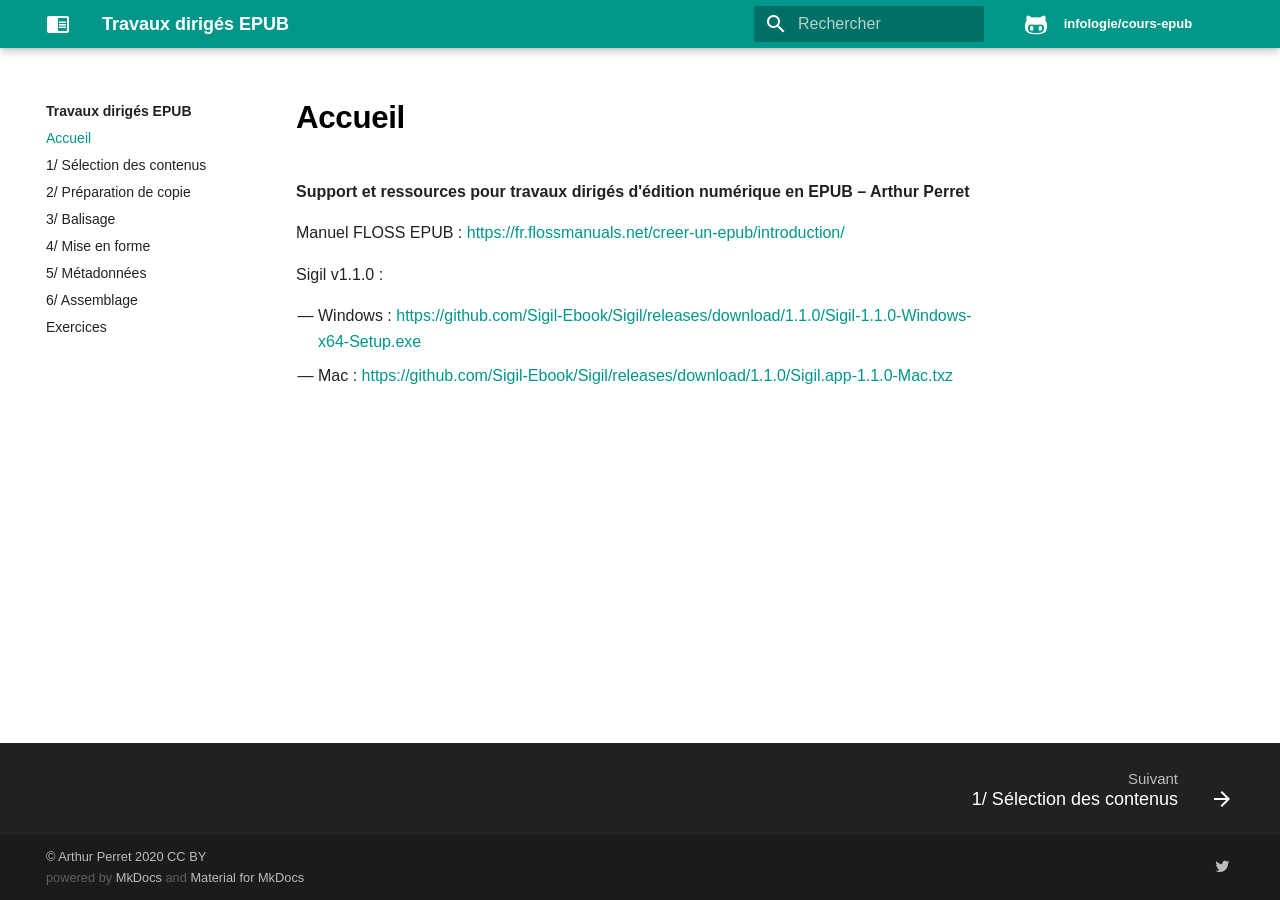
==== index.html @ 1c95ba88 "Deployed ede764a with MkDocs version: 1.1" ====
<!doctype html>
<html lang="fr" class="no-js">
  <head>
    
      <meta charset="utf-8">
      <meta name="viewport" content="width=device-width,initial-scale=1">
      <meta http-equiv="x-ua-compatible" content="ie=edge">
      
        <meta name="description" content="Ressources pédagogiques EPUB – Arthur Perret 2020">
      
      
        <link rel="canonical" href="https://infologie.github.io/cours-epub/">
      
      
        <meta name="author" content="Arthur Perret">
      
      
        <meta name="lang:clipboard.copy" content="Copier dans le presse-papier">
      
        <meta name="lang:clipboard.copied" content="Copié dans le presse-papier">
      
        <meta name="lang:search.language" content="fr">
      
        <meta name="lang:search.pipeline.stopwords" content="True">
      
        <meta name="lang:search.pipeline.trimmer" content="True">
      
        <meta name="lang:search.result.none" content="Aucun document trouvé">
      
        <meta name="lang:search.result.one" content="1 document trouvé">
      
        <meta name="lang:search.result.other" content="# documents trouvés">
      
        <meta name="lang:search.tokenizer" content="[\s\-]+">
      
      <link rel="shortcut icon" href="assets/images/favicon.png">
      <meta name="generator" content="mkdocs-1.1, mkdocs-material-4.6.3">
    
    
      
        <title>Travaux dirigés EPUB</title>
      
    
    
      <link rel="stylesheet" href="assets/stylesheets/application.adb8469c.css">
      
        <link rel="stylesheet" href="assets/stylesheets/application-palette.a8b3c06d.css">
      
      
        
        
        <meta name="theme-color" content="#009688">
      
    
    
      <script src="assets/javascripts/modernizr.86422ebf.js"></script>
    
    
      
    
    <link rel="stylesheet" href="assets/fonts/material-icons.css">
    
    
      <link rel="stylesheet" href="css/custom.css">
    
    
      
    
    
  <meta name="twitter:card" content="summary_large_image">
  <meta name="twitter:site" content="@arthurperret">
  <meta name="twitter:creator" content="@arthurperret">
  
    <meta property="twitter:title" content="Travaux dirigés EPUB">
  
  <meta name="twitter:description" content="Ressources pédagogiques EPUB – Arthur Perret 2020">
  <meta name="twitter:image" content="https://infologie.github.io/md-pandoc-reveal/assets/images/infologie.png">
  <meta name="twitter:image:alt" content="Infologie sur Github">

  </head>
  
    
    
    <body dir="ltr" data-md-color-primary="teal" data-md-color-accent="green">
  
    <svg class="md-svg">
      <defs>
        
        
          <svg xmlns="http://www.w3.org/2000/svg" width="416" height="448" viewBox="0 0 416 448" id="__github"><path fill="currentColor" d="M160 304q0 10-3.125 20.5t-10.75 19T128 352t-18.125-8.5-10.75-19T96 304t3.125-20.5 10.75-19T128 256t18.125 8.5 10.75 19T160 304zm160 0q0 10-3.125 20.5t-10.75 19T288 352t-18.125-8.5-10.75-19T256 304t3.125-20.5 10.75-19T288 256t18.125 8.5 10.75 19T320 304zm40 0q0-30-17.25-51T296 232q-10.25 0-48.75 5.25Q229.5 240 208 240t-39.25-2.75Q130.75 232 120 232q-29.5 0-46.75 21T56 304q0 22 8 38.375t20.25 25.75 30.5 15 35 7.375 37.25 1.75h42q20.5 0 37.25-1.75t35-7.375 30.5-15 20.25-25.75T360 304zm56-44q0 51.75-15.25 82.75-9.5 19.25-26.375 33.25t-35.25 21.5-42.5 11.875-42.875 5.5T212 416q-19.5 0-35.5-.75t-36.875-3.125-38.125-7.5-34.25-12.875T37 371.5t-21.5-28.75Q0 312 0 260q0-59.25 34-99-6.75-20.5-6.75-42.5 0-29 12.75-54.5 27 0 47.5 9.875t47.25 30.875Q171.5 96 212 96q37 0 70 8 26.25-20.5 46.75-30.25T376 64q12.75 25.5 12.75 54.5 0 21.75-6.75 42 34 40 34 99.5z"/></svg>
        
      </defs>
    </svg>
    <input class="md-toggle" data-md-toggle="drawer" type="checkbox" id="__drawer" autocomplete="off">
    <input class="md-toggle" data-md-toggle="search" type="checkbox" id="__search" autocomplete="off">
    <label class="md-overlay" data-md-component="overlay" for="__drawer"></label>
    
    
      <header class="md-header" data-md-component="header">
  <nav class="md-header-nav md-grid">
    <div class="md-flex">
      <div class="md-flex__cell md-flex__cell--shrink">
        <a href="https://infologie.github.io/cours-epub/" title="Travaux dirigés EPUB" aria-label="Travaux dirigés EPUB" class="md-header-nav__button md-logo">
          
            <i class="md-icon">chrome_reader_mode</i>
          
        </a>
      </div>
      <div class="md-flex__cell md-flex__cell--shrink">
        <label class="md-icon md-icon--menu md-header-nav__button" for="__drawer"></label>
      </div>
      <div class="md-flex__cell md-flex__cell--stretch">
        <div class="md-flex__ellipsis md-header-nav__title" data-md-component="title">
          
            <span class="md-header-nav__topic">
              Travaux dirigés EPUB
            </span>
            <span class="md-header-nav__topic">
              
                Accueil
              
            </span>
          
        </div>
      </div>
      <div class="md-flex__cell md-flex__cell--shrink">
        
          <label class="md-icon md-icon--search md-header-nav__button" for="__search"></label>
          
<div class="md-search" data-md-component="search" role="dialog">
  <label class="md-search__overlay" for="__search"></label>
  <div class="md-search__inner" role="search">
    <form class="md-search__form" name="search">
      <input type="text" class="md-search__input" aria-label="search" name="query" placeholder="Rechercher" autocapitalize="off" autocorrect="off" autocomplete="off" spellcheck="false" data-md-component="query" data-md-state="active">
      <label class="md-icon md-search__icon" for="__search"></label>
      <button type="reset" class="md-icon md-search__icon" data-md-component="reset" tabindex="-1">
        &#xE5CD;
      </button>
    </form>
    <div class="md-search__output">
      <div class="md-search__scrollwrap" data-md-scrollfix>
        <div class="md-search-result" data-md-component="result">
          <div class="md-search-result__meta">
            Taper pour démarrer la recherche
          </div>
          <ol class="md-search-result__list"></ol>
        </div>
      </div>
    </div>
  </div>
</div>
        
      </div>
      
        <div class="md-flex__cell md-flex__cell--shrink">
          <div class="md-header-nav__source">
            


  

<a href="https://github.com/infologie/cours-epub" title="Aller au dépôt" class="md-source" data-md-source="github">
  
    <div class="md-source__icon">
      <svg viewBox="0 0 24 24" width="24" height="24">
        <use xlink:href="#__github" width="24" height="24"></use>
      </svg>
    </div>
  
  <div class="md-source__repository">
    infologie/cours-epub
  </div>
</a>
          </div>
        </div>
      
    </div>
  </nav>
</header>
    
    <div class="md-container">
      
        
      
      
      <main class="md-main" role="main">
        <div class="md-main__inner md-grid" data-md-component="container">
          
            
              <div class="md-sidebar md-sidebar--primary" data-md-component="navigation">
                <div class="md-sidebar__scrollwrap">
                  <div class="md-sidebar__inner">
                    <nav class="md-nav md-nav--primary" data-md-level="0">
  <label class="md-nav__title md-nav__title--site" for="__drawer">
    <a href="https://infologie.github.io/cours-epub/" title="Travaux dirigés EPUB" class="md-nav__button md-logo">
      
        <i class="md-icon">chrome_reader_mode</i>
      
    </a>
    Travaux dirigés EPUB
  </label>
  
    <div class="md-nav__source">
      


  

<a href="https://github.com/infologie/cours-epub" title="Aller au dépôt" class="md-source" data-md-source="github">
  
    <div class="md-source__icon">
      <svg viewBox="0 0 24 24" width="24" height="24">
        <use xlink:href="#__github" width="24" height="24"></use>
      </svg>
    </div>
  
  <div class="md-source__repository">
    infologie/cours-epub
  </div>
</a>
    </div>
  
  <ul class="md-nav__list" data-md-scrollfix>
    
      
      
      

  


  <li class="md-nav__item md-nav__item--active">
    
    <input class="md-toggle md-nav__toggle" data-md-toggle="toc" type="checkbox" id="__toc">
    
    
    <a href="." title="Accueil" class="md-nav__link md-nav__link--active">
      Accueil
    </a>
    
  </li>

    
      
      
      


  <li class="md-nav__item">
    <a href="1Selection/" title="1/ Sélection des contenus" class="md-nav__link">
      1/ Sélection des contenus
    </a>
  </li>

    
      
      
      


  <li class="md-nav__item">
    <a href="2PreparationDeCopie/" title="2/ Préparation de copie" class="md-nav__link">
      2/ Préparation de copie
    </a>
  </li>

    
      
      
      


  <li class="md-nav__item">
    <a href="3Balisage/" title="3/ Balisage" class="md-nav__link">
      3/ Balisage
    </a>
  </li>

    
      
      
      


  <li class="md-nav__item">
    <a href="4MiseEnForme/" title="4/ Mise en forme" class="md-nav__link">
      4/ Mise en forme
    </a>
  </li>

    
      
      
      


  <li class="md-nav__item">
    <a href="5Metadonnees/" title="5/ Métadonnées" class="md-nav__link">
      5/ Métadonnées
    </a>
  </li>

    
      
      
      


  <li class="md-nav__item">
    <a href="6Assemblage/" title="6/ Assemblage" class="md-nav__link">
      6/ Assemblage
    </a>
  </li>

    
      
      
      


  <li class="md-nav__item">
    <a href="Exercices/" title="Exercices" class="md-nav__link">
      Exercices
    </a>
  </li>

    
  </ul>
</nav>
                  </div>
                </div>
              </div>
            
            
          
          <div class="md-content">
            <article class="md-content__inner md-typeset">
              
                
                
                  <h1>Accueil</h1>
                
                <p><strong>Support et ressources pour travaux dirigés d'édition numérique en EPUB – Arthur Perret</strong></p>
<p>Manuel FLOSS EPUB : <a href="https://fr.flossmanuals.net/creer-un-epub/introduction/">https://fr.flossmanuals.net/creer-un-epub/introduction/</a></p>
<p>Sigil v1.1.0 :</p>
<ul>
<li>Windows : <a href="https://github.com/Sigil-Ebook/Sigil/releases/download/1.1.0/Sigil-1.1.0-Windows-x64-Setup.exe">https://github.com/Sigil-Ebook/Sigil/releases/download/1.1.0/Sigil-1.1.0-Windows-x64-Setup.exe</a></li>
<li>Mac : <a href="https://github.com/Sigil-Ebook/Sigil/releases/download/1.1.0/Sigil.app-1.1.0-Mac.txz">https://github.com/Sigil-Ebook/Sigil/releases/download/1.1.0/Sigil.app-1.1.0-Mac.txz</a></li>
</ul>
                
                  
                
                
              
              
                


              
            </article>
          </div>
        </div>
      </main>
      
        
<footer class="md-footer">
  
    <div class="md-footer-nav">
      <nav class="md-footer-nav__inner md-grid">
        
        
          <a href="1Selection/" title="1/ Sélection des contenus" class="md-flex md-footer-nav__link md-footer-nav__link--next" rel="next">
            <div class="md-flex__cell md-flex__cell--stretch md-footer-nav__title">
              <span class="md-flex__ellipsis">
                <span class="md-footer-nav__direction">
                  Suivant
                </span>
                1/ Sélection des contenus
              </span>
            </div>
            <div class="md-flex__cell md-flex__cell--shrink">
              <i class="md-icon md-icon--arrow-forward md-footer-nav__button"></i>
            </div>
          </a>
        
      </nav>
    </div>
  
  <div class="md-footer-meta md-typeset">
    <div class="md-footer-meta__inner md-grid">
      <div class="md-footer-copyright">
        
          <div class="md-footer-copyright__highlight">
            © Arthur Perret 2020 CC BY
          </div>
        
        powered by
        <a href="https://www.mkdocs.org" target="_blank" rel="noopener">MkDocs</a>
        and
        <a href="https://squidfunk.github.io/mkdocs-material/" target="_blank" rel="noopener">
          Material for MkDocs</a>
      </div>
      
  <div class="md-footer-social">
    <link rel="stylesheet" href="assets/fonts/font-awesome.css">
    
      <a href="https://twitter.com/arthurperret" target="_blank" rel="noopener" title="twitter" class="md-footer-social__link fa fa-twitter"></a>
    
  </div>

    </div>
  </div>
</footer>
      
    </div>
    
      <script src="assets/javascripts/application.c33a9706.js"></script>
      
        
        
          
          <script src="assets/javascripts/lunr/lunr.stemmer.support.js"></script>
          
            
              
              
                <script src="assets/javascripts/lunr/lunr.fr.js"></script>
              
            
          
          
        
      
      <script>app.initialize({version:"1.1",url:{base:"."}})</script>
      
    
  </body>
</html>
---- assets/stylesheets/application.adb8469c.css ----
html{box-sizing:border-box}*,:after,:before{box-sizing:inherit}html{-webkit-text-size-adjust:none;-moz-text-size-adjust:none;-ms-text-size-adjust:none;text-size-adjust:none}body{margin:0}hr{overflow:visible;box-sizing:content-box}a{-webkit-text-decoration-skip:objects}a,button,input,label{-webkit-tap-highlight-color:transparent}a{color:inherit;text-decoration:none}small,sub,sup{font-size:80%}sub,sup{position:relative;line-height:0;vertical-align:baseline}sub{bottom:-.25em}sup{top:-.5em}img{border-style:none}table{border-collapse:separate;border-spacing:0}td,th{font-weight:400;vertical-align:top}button{margin:0;padding:0;border:0;outline-style:none;background:transparent;font-size:inherit}input{border:0;outline:0}.md-clipboard:before,.md-icon,.md-nav__button,.md-nav__link:after,.md-nav__title:before,.md-search-result__article--document:before,.md-source-file:before,.md-typeset .admonition>.admonition-title:before,.md-typeset .admonition>summary:before,.md-typeset .critic.comment:before,.md-typeset .footnote-backref,.md-typeset .task-list-control .task-list-indicator:before,.md-typeset details>.admonition-title:before,.md-typeset details>summary:before,.md-typeset summary:after{font-family:Material Icons;font-style:normal;font-variant:normal;font-weight:400;line-height:1;text-transform:none;white-space:nowrap;word-wrap:normal;direction:ltr}.md-content__icon,.md-footer-nav__button,.md-header-nav__button,.md-nav__button,.md-nav__title:before,.md-search-result__article--document:before{display:inline-block;margin:.2rem;padding:.4rem;font-size:1.2rem;cursor:pointer}.md-icon--arrow-back:before{content:""}.md-icon--arrow-forward:before{content:""}.md-icon--menu:before{content:""}.md-icon--search:before{content:""}[dir=rtl] .md-icon--arrow-back:before{content:""}[dir=rtl] .md-icon--arrow-forward:before{content:""}body{-webkit-font-smoothing:antialiased;-moz-osx-font-smoothing:grayscale}body,input{color:rgba(0,0,0,.87);font-feature-settings:"kern","liga";font-family:Helvetica Neue,Helvetica,Arial,sans-serif}code,kbd,pre{color:rgba(0,0,0,.87);font-feature-settings:"kern";font-family:Courier New,Courier,monospace}.md-typeset{font-size:.8rem;line-height:1.6;-webkit-print-color-adjust:exact}.md-typeset blockquote,.md-typeset ol,.md-typeset p,.md-typeset ul{margin:1em 0}.md-typeset h1{margin:0 0 2rem;color:rgba(0,0,0,.54);font-size:1.5625rem;line-height:1.3}.md-typeset h1,.md-typeset h2{font-weight:300;letter-spacing:-.01em}.md-typeset h2{margin:2rem 0 .8rem;font-size:1.25rem;line-height:1.4}.md-typeset h3{margin:1.6rem 0 .8rem;font-size:1rem;font-weight:400;letter-spacing:-.01em;line-height:1.5}.md-typeset h2+h3{margin-top:.8rem}.md-typeset h4{font-size:.8rem}.md-typeset h4,.md-typeset h5,.md-typeset h6{margin:.8rem 0;font-weight:700;letter-spacing:-.01em}.md-typeset h5,.md-typeset h6{color:rgba(0,0,0,.54);font-size:.64rem}.md-typeset h5{text-transform:uppercase}.md-typeset hr{margin:1.5em 0;border-bottom:.05rem dotted rgba(0,0,0,.26)}.md-typeset a{color:#3f51b5;word-break:break-word}.md-typeset a,.md-typeset a:before{-webkit-transition:color .125s;transition:color .125s}.md-typeset a:active,.md-typeset a:hover{color:#536dfe}.md-typeset code,.md-typeset pre{background-color:hsla(0,0%,92.5%,.5);color:#37474f;font-size:85%;direction:ltr}.md-typeset code{margin:0 .29412em;padding:.07353em 0;border-radius:.1rem;box-shadow:.29412em 0 0 hsla(0,0%,92.5%,.5),-.29412em 0 0 hsla(0,0%,92.5%,.5);word-break:break-word;-webkit-box-decoration-break:clone;box-decoration-break:clone}.md-typeset h1 code,.md-typeset h2 code,.md-typeset h3 code,.md-typeset h4 code,.md-typeset h5 code,.md-typeset h6 code{margin:0;background-color:transparent;box-shadow:none}.md-typeset a>code{margin:inherit;padding:inherit;border-radius:initial;background-color:inherit;color:inherit;box-shadow:none}.md-typeset pre{position:relative;margin:1em 0;border-radius:.1rem;line-height:1.4;-webkit-overflow-scrolling:touch}.md-typeset pre>code{display:block;margin:0;padding:.525rem .6rem;background-color:transparent;font-size:inherit;box-shadow:none;-webkit-box-decoration-break:slice;box-decoration-break:slice;overflow:auto}.md-typeset pre>code::-webkit-scrollbar{width:.2rem;height:.2rem}.md-typeset pre>code::-webkit-scrollbar-thumb{background-color:rgba(0,0,0,.26)}.md-typeset pre>code::-webkit-scrollbar-thumb:hover{background-color:#536dfe}.md-typeset kbd{padding:0 .29412em;border-radius:.15rem;border:.05rem solid #c9c9c9;border-bottom-color:#bcbcbc;background-color:#fcfcfc;color:#555;font-size:85%;box-shadow:0 .05rem 0 #b0b0b0;word-break:break-word}.md-typeset mark{margin:0 .25em;padding:.0625em 0;border-radius:.1rem;background-color:rgba(255,235,59,.5);box-shadow:.25em 0 0 rgba(255,235,59,.5),-.25em 0 0 rgba(255,235,59,.5);word-break:break-word;-webkit-box-decoration-break:clone;box-decoration-break:clone}.md-typeset abbr{border-bottom:.05rem dotted rgba(0,0,0,.54);text-decoration:none;cursor:help}.md-typeset small{opacity:.75}.md-typeset sub,.md-typeset sup{margin-left:.07812em}[dir=rtl] .md-typeset sub,[dir=rtl] .md-typeset sup{margin-right:.07812em;margin-left:0}.md-typeset blockquote{padding-left:.6rem;border-left:.2rem solid rgba(0,0,0,.26);color:rgba(0,0,0,.54)}[dir=rtl] .md-typeset blockquote{padding-right:.6rem;padding-left:0;border-right:.2rem solid rgba(0,0,0,.26);border-left:initial}.md-typeset ul{list-style-type:disc}.md-typeset ol,.md-typeset ul{margin-left:.625em;padding:0}[dir=rtl] .md-typeset ol,[dir=rtl] .md-typeset ul{margin-right:.625em;margin-left:0}.md-typeset ol ol,.md-typeset ul ol{list-style-type:lower-alpha}.md-typeset ol ol ol,.md-typeset ul ol ol{list-style-type:lower-roman}.md-typeset ol li,.md-typeset ul li{margin-bottom:.5em;margin-left:1.25em}[dir=rtl] .md-typeset ol li,[dir=rtl] .md-typeset ul li{margin-right:1.25em;margin-left:0}.md-typeset ol li blockquote,.md-typeset ol li p,.md-typeset ul li blockquote,.md-typeset ul li p{margin:.5em 0}.md-typeset ol li:last-child,.md-typeset ul li:last-child{margin-bottom:0}.md-typeset ol li ol,.md-typeset ol li ul,.md-typeset ul li ol,.md-typeset ul li ul{margin:.5em 0 .5em .625em}[dir=rtl] .md-typeset ol li ol,[dir=rtl] .md-typeset ol li ul,[dir=rtl] .md-typeset ul li ol,[dir=rtl] .md-typeset ul li ul{margin-right:.625em;margin-left:0}.md-typeset dd{margin:1em 0 1em 1.875em}[dir=rtl] .md-typeset dd{margin-right:1.875em;margin-left:0}.md-typeset iframe,.md-typeset img,.md-typeset svg{max-width:100%}.md-typeset table:not([class]){box-shadow:0 2px 2px 0 rgba(0,0,0,.14),0 1px 5px 0 rgba(0,0,0,.12),0 3px 1px -2px rgba(0,0,0,.2);display:inline-block;max-width:100%;border-radius:.1rem;font-size:.64rem;overflow:auto;-webkit-overflow-scrolling:touch}.md-typeset table:not([class])+*{margin-top:1.5em}.md-typeset table:not([class]) td:not([align]),.md-typeset table:not([class]) th:not([align]){text-align:left}[dir=rtl] .md-typeset table:not([class]) td:not([align]),[dir=rtl] .md-typeset table:not([class]) th:not([align]){text-align:right}.md-typeset table:not([class]) th{min-width:5rem;padding:.6rem .8rem;background-color:rgba(0,0,0,.54);color:#fff;vertical-align:top}.md-typeset table:not([class]) td{padding:.6rem .8rem;border-top:.05rem solid rgba(0,0,0,.07);vertical-align:top}.md-typeset table:not([class]) tr{-webkit-transition:background-color .125s;transition:background-color .125s}.md-typeset table:not([class]) tr:hover{background-color:rgba(0,0,0,.035);box-shadow:inset 0 .05rem 0 #fff}.md-typeset table:not([class]) tr:first-child td{border-top:0}.md-typeset table:not([class]) a{word-break:normal}.md-typeset__scrollwrap{margin:1em -.8rem;overflow-x:auto;-webkit-overflow-scrolling:touch}.md-typeset .md-typeset__table{display:inline-block;margin-bottom:.5em;padding:0 .8rem}.md-typeset .md-typeset__table table{display:table;width:100%;margin:0;overflow:hidden}html{font-size:125%;overflow-x:hidden}body,html{height:100%}body{position:relative;font-size:.5rem}hr{display:block;height:.05rem;padding:0;border:0}.md-svg{display:none}.md-grid{max-width:61rem;margin-right:auto;margin-left:auto}.md-container,.md-main{overflow:auto}.md-container{display:table;width:100%;height:100%;padding-top:2.4rem;table-layout:fixed}.md-main{display:table-row;height:100%}.md-main__inner{height:100%;padding-top:1.5rem;padding-bottom:.05rem}.md-toggle{display:none}.md-overlay{position:fixed;top:0;width:0;height:0;-webkit-transition:width 0s .25s,height 0s .25s,opacity .25s;transition:width 0s .25s,height 0s .25s,opacity .25s;background-color:rgba(0,0,0,.54);opacity:0;z-index:3}.md-flex{display:table}.md-flex__cell{display:table-cell;position:relative;vertical-align:top}.md-flex__cell--shrink{width:0}.md-flex__cell--stretch{display:table;width:100%;table-layout:fixed}.md-flex__ellipsis{display:table-cell;text-overflow:ellipsis;white-space:nowrap;overflow:hidden}.md-skip{position:fixed;width:.05rem;height:.05rem;margin:.5rem;padding:.3rem .5rem;-webkit-transform:translateY(.4rem);transform:translateY(.4rem);border-radius:.1rem;background-color:rgba(0,0,0,.87);color:#fff;font-size:.64rem;opacity:0;overflow:hidden}.md-skip:focus{width:auto;height:auto;clip:auto;-webkit-transform:translateX(0);transform:translateX(0);-webkit-transition:opacity .175s 75ms,-webkit-transform .25s cubic-bezier(.4,0,.2,1);transition:opacity .175s 75ms,-webkit-transform .25s cubic-bezier(.4,0,.2,1);transition:transform .25s cubic-bezier(.4,0,.2,1),opacity .175s 75ms;transition:transform .25s cubic-bezier(.4,0,.2,1),opacity .175s 75ms,-webkit-transform .25s cubic-bezier(.4,0,.2,1);opacity:1;z-index:10}@page{margin:25mm}.md-clipboard{position:absolute;top:.3rem;right:.3rem;width:1.4rem;height:1.4rem;border-radius:.1rem;font-size:.8rem;cursor:pointer;z-index:1;-webkit-backface-visibility:hidden;backface-visibility:hidden}.md-clipboard:before{-webkit-transition:color .25s,opacity .25s;transition:color .25s,opacity .25s;color:rgba(0,0,0,.07);content:"\E14D"}.codehilite:hover .md-clipboard:before,.md-typeset .highlight:hover .md-clipboard:before,pre:hover .md-clipboard:before{color:rgba(0,0,0,.54)}.md-clipboard:focus:before,.md-clipboard:hover:before{color:#536dfe}.md-clipboard__message{display:block;position:absolute;top:0;right:1.7rem;padding:.3rem .5rem;-webkit-transform:translateX(.4rem);transform:translateX(.4rem);-webkit-transition:opacity .175s,-webkit-transform .25s cubic-bezier(.9,.1,.9,0);transition:opacity .175s,-webkit-transform .25s cubic-bezier(.9,.1,.9,0);transition:transform .25s cubic-bezier(.9,.1,.9,0),opacity .175s;transition:transform .25s cubic-bezier(.9,.1,.9,0),opacity .175s,-webkit-transform .25s cubic-bezier(.9,.1,.9,0);border-radius:.1rem;background-color:rgba(0,0,0,.54);color:#fff;font-size:.64rem;white-space:nowrap;opacity:0;pointer-events:none}.md-clipboard__message--active{-webkit-transform:translateX(0);transform:translateX(0);-webkit-transition:opacity .175s 75ms,-webkit-transform .25s cubic-bezier(.4,0,.2,1);transition:opacity .175s 75ms,-webkit-transform .25s cubic-bezier(.4,0,.2,1);transition:transform .25s cubic-bezier(.4,0,.2,1),opacity .175s 75ms;transition:transform .25s cubic-bezier(.4,0,.2,1),opacity .175s 75ms,-webkit-transform .25s cubic-bezier(.4,0,.2,1);opacity:1;pointer-events:auto}.md-clipboard__message:before{content:attr(aria-label)}.md-clipboard__message:after{display:block;position:absolute;top:50%;right:-.2rem;width:0;margin-top:-.2rem;border-color:transparent rgba(0,0,0,.54);border-style:solid;border-width:.2rem 0 .2rem .2rem;content:""}.md-content__inner{margin:0 .8rem 1.2rem;padding-top:.6rem}.md-content__inner:before{display:block;height:.4rem;content:""}.md-content__inner>:last-child{margin-bottom:0}.md-content__icon{position:relative;margin:.4rem 0;padding:0;float:right}.md-typeset .md-content__icon{color:rgba(0,0,0,.26)}.md-header{position:fixed;top:0;right:0;left:0;height:2.4rem;-webkit-transition:background-color .25s,color .25s;transition:background-color .25s,color .25s;background-color:#3f51b5;color:#fff;box-shadow:none;z-index:2;-webkit-backface-visibility:hidden;backface-visibility:hidden}.no-js .md-header{-webkit-transition:none;transition:none;box-shadow:none}.md-header[data-md-state=shadow]{-webkit-transition:background-color .25s,color .25s,box-shadow .25s;transition:background-color .25s,color .25s,box-shadow .25s;box-shadow:0 0 .2rem rgba(0,0,0,.1),0 .2rem .4rem rgba(0,0,0,.2)}.md-header-nav{padding:0 .2rem}.md-header-nav__button{position:relative;-webkit-transition:opacity .25s;transition:opacity .25s;z-index:1}.md-header-nav__button:hover{opacity:.7}.md-header-nav__button.md-logo *{display:block}.no-js .md-header-nav__button.md-icon--search{display:none}.md-header-nav__topic{display:block;position:absolute;-webkit-transition:opacity .15s,-webkit-transform .4s cubic-bezier(.1,.7,.1,1);transition:opacity .15s,-webkit-transform .4s cubic-bezier(.1,.7,.1,1);transition:transform .4s cubic-bezier(.1,.7,.1,1),opacity .15s;transition:transform .4s cubic-bezier(.1,.7,.1,1),opacity .15s,-webkit-transform .4s cubic-bezier(.1,.7,.1,1);text-overflow:ellipsis;white-space:nowrap;overflow:hidden}.md-header-nav__topic+.md-header-nav__topic{-webkit-transform:translateX(1.25rem);transform:translateX(1.25rem);-webkit-transition:opacity .15s,-webkit-transform .4s cubic-bezier(1,.7,.1,.1);transition:opacity .15s,-webkit-transform .4s cubic-bezier(1,.7,.1,.1);transition:transform .4s cubic-bezier(1,.7,.1,.1),opacity .15s;transition:transform .4s cubic-bezier(1,.7,.1,.1),opacity .15s,-webkit-transform .4s cubic-bezier(1,.7,.1,.1);opacity:0;z-index:-1;pointer-events:none}[dir=rtl] .md-header-nav__topic+.md-header-nav__topic{-webkit-transform:translateX(-1.25rem);transform:translateX(-1.25rem)}.no-js .md-header-nav__topic{position:static}.no-js .md-header-nav__topic+.md-header-nav__topic{display:none}.md-header-nav__title{padding:0 1rem;font-size:.9rem;line-height:2.4rem}.md-header-nav__title[data-md-state=active] .md-header-nav__topic{-webkit-transform:translateX(-1.25rem);transform:translateX(-1.25rem);-webkit-transition:opacity .15s,-webkit-transform .4s cubic-bezier(1,.7,.1,.1);transition:opacity .15s,-webkit-transform .4s cubic-bezier(1,.7,.1,.1);transition:transform .4s cubic-bezier(1,.7,.1,.1),opacity .15s;transition:transform .4s cubic-bezier(1,.7,.1,.1),opacity .15s,-webkit-transform .4s cubic-bezier(1,.7,.1,.1);opacity:0;z-index:-1;pointer-events:none}[dir=rtl] .md-header-nav__title[data-md-state=active] .md-header-nav__topic{-webkit-transform:translateX(1.25rem);transform:translateX(1.25rem)}.md-header-nav__title[data-md-state=active] .md-header-nav__topic+.md-header-nav__topic{-webkit-transform:translateX(0);transform:translateX(0);-webkit-transition:opacity .15s,-webkit-transform .4s cubic-bezier(.1,.7,.1,1);transition:opacity .15s,-webkit-transform .4s cubic-bezier(.1,.7,.1,1);transition:transform .4s cubic-bezier(.1,.7,.1,1),opacity .15s;transition:transform .4s cubic-bezier(.1,.7,.1,1),opacity .15s,-webkit-transform .4s cubic-bezier(.1,.7,.1,1);opacity:1;z-index:0;pointer-events:auto}.md-header-nav__source{display:none}.md-hero{-webkit-transition:background .25s;transition:background .25s;background-color:#3f51b5;color:#fff;font-size:1rem;overflow:hidden}.md-hero__inner{margin-top:1rem;padding:.8rem .8rem .4rem;-webkit-transition:opacity .25s,-webkit-transform .4s cubic-bezier(.1,.7,.1,1);transition:opacity .25s,-webkit-transform .4s cubic-bezier(.1,.7,.1,1);transition:transform .4s cubic-bezier(.1,.7,.1,1),opacity .25s;transition:transform .4s cubic-bezier(.1,.7,.1,1),opacity .25s,-webkit-transform .4s cubic-bezier(.1,.7,.1,1);-webkit-transition-delay:.1s;transition-delay:.1s}[data-md-state=hidden] .md-hero__inner{pointer-events:none;-webkit-transform:translateY(.625rem);transform:translateY(.625rem);-webkit-transition:opacity .1s 0s,-webkit-transform 0s .4s;transition:opacity .1s 0s,-webkit-transform 0s .4s;transition:transform 0s .4s,opacity .1s 0s;transition:transform 0s .4s,opacity .1s 0s,-webkit-transform 0s .4s;opacity:0}.md-hero--expand .md-hero__inner{margin-bottom:1.2rem}.md-footer-nav{background-color:rgba(0,0,0,.87);color:#fff}.md-footer-nav__inner{padding:.2rem;overflow:auto}.md-footer-nav__link{padding-top:1.4rem;padding-bottom:.4rem;-webkit-transition:opacity .25s;transition:opacity .25s}.md-footer-nav__link:hover{opacity:.7}.md-footer-nav__link--prev{width:25%;float:left}[dir=rtl] .md-footer-nav__link--prev{float:right}.md-footer-nav__link--next{width:75%;float:right;text-align:right}[dir=rtl] .md-footer-nav__link--next{float:left;text-align:left}.md-footer-nav__button{-webkit-transition:background .25s;transition:background .25s}.md-footer-nav__title{position:relative;padding:0 1rem;font-size:.9rem;line-height:2.4rem}.md-footer-nav__direction{position:absolute;right:0;left:0;margin-top:-1rem;padding:0 1rem;color:hsla(0,0%,100%,.7);font-size:.75rem}.md-footer-meta{background-color:rgba(0,0,0,.895)}.md-footer-meta__inner{padding:.2rem;overflow:auto}html .md-footer-meta.md-typeset a{color:hsla(0,0%,100%,.7)}html .md-footer-meta.md-typeset a:focus,html .md-footer-meta.md-typeset a:hover{color:#fff}.md-footer-copyright{margin:0 .6rem;padding:.4rem 0;color:hsla(0,0%,100%,.3);font-size:.64rem}.md-footer-copyright__highlight{color:hsla(0,0%,100%,.7)}.md-footer-social{margin:0 .4rem;padding:.2rem 0 .6rem}.md-footer-social__link{display:inline-block;width:1.6rem;height:1.6rem;font-size:.8rem;text-align:center}.md-footer-social__link:before{line-height:1.9}.md-nav{font-size:.7rem;line-height:1.3}.md-nav__title{display:block;padding:0 .6rem;font-weight:700;text-overflow:ellipsis;overflow:hidden}.md-nav__title:before{display:none;content:"\E5C4"}[dir=rtl] .md-nav__title:before{content:"\E5C8"}.md-nav__title .md-nav__button{display:none}.md-nav__list{margin:0;padding:0;list-style:none}.md-nav__item{padding:0 .6rem}.md-nav__item:last-child{padding-bottom:.6rem}.md-nav__item .md-nav__item{padding-right:0}[dir=rtl] .md-nav__item .md-nav__item{padding-right:.6rem;padding-left:0}.md-nav__item .md-nav__item:last-child{padding-bottom:0}.md-nav__button img{width:100%;height:auto}.md-nav__link{display:block;margin-top:.625em;-webkit-transition:color .125s;transition:color .125s;text-overflow:ellipsis;cursor:pointer;overflow:hidden}.md-nav__item--nested>.md-nav__link:after{content:"\E313"}html .md-nav__link[for=__toc],html .md-nav__link[for=__toc]+.md-nav__link:after,html .md-nav__link[for=__toc]~.md-nav{display:none}.md-nav__link[data-md-state=blur]{color:rgba(0,0,0,.54)}.md-nav__link--active,.md-nav__link:active{color:#3f51b5}.md-nav__item--nested>.md-nav__link{color:inherit}.md-nav__link:focus,.md-nav__link:hover{color:#536dfe}.md-nav__source,.no-js .md-search{display:none}.md-search__overlay{opacity:0;z-index:1}.md-search__form{position:relative}.md-search__input{position:relative;padding:0 2.2rem 0 3.6rem;text-overflow:ellipsis;z-index:2}[dir=rtl] .md-search__input{padding:0 3.6rem 0 2.2rem}.md-search__input::-webkit-input-placeholder{-webkit-transition:color .25s cubic-bezier(.1,.7,.1,1);transition:color .25s cubic-bezier(.1,.7,.1,1)}.md-search__input::-moz-placeholder{-moz-transition:color .25s cubic-bezier(.1,.7,.1,1);transition:color .25s cubic-bezier(.1,.7,.1,1)}.md-search__input:-ms-input-placeholder{-ms-transition:color .25s cubic-bezier(.1,.7,.1,1);transition:color .25s cubic-bezier(.1,.7,.1,1)}.md-search__input::-ms-input-placeholder{-ms-transition:color .25s cubic-bezier(.1,.7,.1,1);transition:color .25s cubic-bezier(.1,.7,.1,1)}.md-search__input::placeholder{-webkit-transition:color .25s cubic-bezier(.1,.7,.1,1);transition:color .25s cubic-bezier(.1,.7,.1,1)}.md-search__input::-webkit-input-placeholder{color:rgba(0,0,0,.54)}.md-search__input::-moz-placeholder{color:rgba(0,0,0,.54)}.md-search__input:-ms-input-placeholder{color:rgba(0,0,0,.54)}.md-search__input::-ms-input-placeholder{color:rgba(0,0,0,.54)}.md-search__input::placeholder,.md-search__input~.md-search__icon{color:rgba(0,0,0,.54)}.md-search__input::-ms-clear{display:none}.md-search__icon{position:absolute;-webkit-transition:color .25s cubic-bezier(.1,.7,.1,1),opacity .25s;transition:color .25s cubic-bezier(.1,.7,.1,1),opacity .25s;font-size:1.2rem;cursor:pointer;z-index:2}.md-search__icon:hover{opacity:.7}.md-search__icon[for=__search]{top:.3rem;left:.5rem}[dir=rtl] .md-search__icon[for=__search]{right:.5rem;left:auto}.md-search__icon[for=__search]:before{content:"\E8B6"}.md-search__icon[type=reset]{top:.3rem;right:.5rem;-webkit-transform:scale(.125);transform:scale(.125);-webkit-transition:opacity .15s,-webkit-transform .15s cubic-bezier(.1,.7,.1,1);transition:opacity .15s,-webkit-transform .15s cubic-bezier(.1,.7,.1,1);transition:transform .15s cubic-bezier(.1,.7,.1,1),opacity .15s;transition:transform .15s cubic-bezier(.1,.7,.1,1),opacity .15s,-webkit-transform .15s cubic-bezier(.1,.7,.1,1);opacity:0}[dir=rtl] .md-search__icon[type=reset]{right:auto;left:.5rem}[data-md-toggle=search]:checked~.md-header .md-search__input:valid~.md-search__icon[type=reset]{-webkit-transform:scale(1);transform:scale(1);opacity:1}[data-md-toggle=search]:checked~.md-header .md-search__input:valid~.md-search__icon[type=reset]:hover{opacity:.7}.md-search__output{position:absolute;width:100%;border-radius:0 0 .1rem .1rem;overflow:hidden;z-index:1}.md-search__scrollwrap{height:100%;background-color:#fff;box-shadow:inset 0 .05rem 0 rgba(0,0,0,.07);overflow-y:auto;-webkit-overflow-scrolling:touch}.md-search-result{color:rgba(0,0,0,.87);word-break:break-word}.md-search-result__meta{padding:0 .8rem;background-color:rgba(0,0,0,.07);color:rgba(0,0,0,.54);font-size:.64rem;line-height:1.8rem}.md-search-result__list{margin:0;padding:0;border-top:.05rem solid rgba(0,0,0,.07);list-style:none}.md-search-result__item{box-shadow:0 -.05rem 0 rgba(0,0,0,.07)}.md-search-result__link{display:block;-webkit-transition:background .25s;transition:background .25s;outline:0;overflow:hidden}.md-search-result__link:hover,.md-search-result__link[data-md-state=active]{background-color:rgba(83,109,254,.1)}.md-search-result__link:hover .md-search-result__article:before,.md-search-result__link[data-md-state=active] .md-search-result__article:before{opacity:.7}.md-search-result__link:last-child .md-search-result__teaser{margin-bottom:.6rem}.md-search-result__article{position:relative;padding:0 .8rem;overflow:auto}.md-search-result__article--document:before{position:absolute;left:0;margin:.1rem;-webkit-transition:opacity .25s;transition:opacity .25s;color:rgba(0,0,0,.54);content:"\E880"}[dir=rtl] .md-search-result__article--document:before{right:0;left:auto}.md-search-result__article--document .md-search-result__title{margin:.55rem 0;font-size:.8rem;font-weight:400;line-height:1.4}.md-search-result__title{margin:.5em 0;font-size:.64rem;font-weight:700;line-height:1.4}.md-search-result__teaser{display:-webkit-box;max-height:1.65rem;margin:.5em 0;color:rgba(0,0,0,.54);font-size:.64rem;line-height:1.4;text-overflow:ellipsis;overflow:hidden;-webkit-box-orient:vertical;-webkit-line-clamp:2}.md-search-result em{font-style:normal;font-weight:700;text-decoration:underline}.md-sidebar{position:absolute;width:12.1rem;padding:1.2rem 0;overflow:hidden}.md-sidebar[data-md-state=lock]{position:fixed;top:2.4rem}.md-sidebar--secondary{display:none}.md-sidebar__scrollwrap{max-height:100%;margin:0 .2rem;overflow-y:auto;-webkit-backface-visibility:hidden;backface-visibility:hidden}.md-sidebar__scrollwrap::-webkit-scrollbar{width:.2rem;height:.2rem}.md-sidebar__scrollwrap::-webkit-scrollbar-thumb{background-color:rgba(0,0,0,.26)}.md-sidebar__scrollwrap::-webkit-scrollbar-thumb:hover{background-color:#536dfe}@-webkit-keyframes md-source__facts--done{0%{height:0}to{height:.65rem}}@keyframes md-source__facts--done{0%{height:0}to{height:.65rem}}@-webkit-keyframes md-source__fact--done{0%{-webkit-transform:translateY(100%);transform:translateY(100%);opacity:0}50%{opacity:0}to{-webkit-transform:translateY(0);transform:translateY(0);opacity:1}}@keyframes md-source__fact--done{0%{-webkit-transform:translateY(100%);transform:translateY(100%);opacity:0}50%{opacity:0}to{-webkit-transform:translateY(0);transform:translateY(0);opacity:1}}.md-source{display:block;padding-right:.6rem;-webkit-transition:opacity .25s;transition:opacity .25s;font-size:.65rem;line-height:1.2;white-space:nowrap}[dir=rtl] .md-source{padding-right:0;padding-left:.6rem}.md-source:hover{opacity:.7}.md-source:after,.md-source__icon{display:inline-block;height:2.4rem;content:"";vertical-align:middle}.md-source__icon{width:2.4rem}.md-source__icon svg{width:1.2rem;height:1.2rem;margin-top:.6rem;margin-left:.6rem}[dir=rtl] .md-source__icon svg{margin-right:.6rem;margin-left:0}.md-source__icon+.md-source__repository{margin-left:-2rem;padding-left:2rem}[dir=rtl] .md-source__icon+.md-source__repository{margin-right:-2rem;margin-left:0;padding-right:2rem;padding-left:0}.md-source__repository{display:inline-block;max-width:100%;margin-left:.6rem;font-weight:700;text-overflow:ellipsis;overflow:hidden;vertical-align:middle}.md-source__facts{margin:0;padding:0;font-size:.55rem;font-weight:700;list-style-type:none;opacity:.75;overflow:hidden}[data-md-state=done] .md-source__facts{-webkit-animation:md-source__facts--done .25s ease-in;animation:md-source__facts--done .25s ease-in}.md-source__fact{float:left}[dir=rtl] .md-source__fact{float:right}[data-md-state=done] .md-source__fact{-webkit-animation:md-source__fact--done .4s ease-out;animation:md-source__fact--done .4s ease-out}.md-source__fact:before{margin:0 .1rem;content:"\00B7"}.md-source__fact:first-child:before{display:none}.md-source-file{display:inline-block;margin:1em .5em 1em 0;padding-right:.25rem;border-radius:.1rem;background-color:rgba(0,0,0,.07);font-size:.64rem;list-style-type:none;cursor:pointer;overflow:hidden}.md-source-file:before{display:inline-block;margin-right:.25rem;padding:.25rem;background-color:rgba(0,0,0,.26);color:#fff;font-size:.8rem;content:"\E86F";vertical-align:middle}html .md-source-file{-webkit-transition:background .4s,color .4s,box-shadow .4s cubic-bezier(.4,0,.2,1);transition:background .4s,color .4s,box-shadow .4s cubic-bezier(.4,0,.2,1)}html .md-source-file:before{-webkit-transition:inherit;transition:inherit}html body .md-typeset .md-source-file{color:rgba(0,0,0,.54)}.md-source-file:hover{box-shadow:0 0 8px rgba(0,0,0,.18),0 8px 16px rgba(0,0,0,.36)}.md-source-file:hover:before{background-color:#536dfe}.md-tabs{width:100%;-webkit-transition:background .25s;transition:background .25s;background-color:#3f51b5;color:#fff;overflow:auto}.md-tabs__list{margin:0 0 0 .2rem;padding:0;list-style:none;white-space:nowrap}.md-tabs__item{display:inline-block;height:2.4rem;padding-right:.6rem;padding-left:.6rem}.md-tabs__link{display:block;margin-top:.8rem;-webkit-transition:opacity .25s,-webkit-transform .4s cubic-bezier(.1,.7,.1,1);transition:opacity .25s,-webkit-transform .4s cubic-bezier(.1,.7,.1,1);transition:transform .4s cubic-bezier(.1,.7,.1,1),opacity .25s;transition:transform .4s cubic-bezier(.1,.7,.1,1),opacity .25s,-webkit-transform .4s cubic-bezier(.1,.7,.1,1);font-size:.7rem;opacity:.7}.md-tabs__link--active,.md-tabs__link:hover{color:inherit;opacity:1}.md-tabs__item:nth-child(2) .md-tabs__link{-webkit-transition-delay:.02s;transition-delay:.02s}.md-tabs__item:nth-child(3) .md-tabs__link{-webkit-transition-delay:.04s;transition-delay:.04s}.md-tabs__item:nth-child(4) .md-tabs__link{-webkit-transition-delay:.06s;transition-delay:.06s}.md-tabs__item:nth-child(5) .md-tabs__link{-webkit-transition-delay:.08s;transition-delay:.08s}.md-tabs__item:nth-child(6) .md-tabs__link{-webkit-transition-delay:.1s;transition-delay:.1s}.md-tabs__item:nth-child(7) .md-tabs__link{-webkit-transition-delay:.12s;transition-delay:.12s}.md-tabs__item:nth-child(8) .md-tabs__link{-webkit-transition-delay:.14s;transition-delay:.14s}.md-tabs__item:nth-child(9) .md-tabs__link{-webkit-transition-delay:.16s;transition-delay:.16s}.md-tabs__item:nth-child(10) .md-tabs__link{-webkit-transition-delay:.18s;transition-delay:.18s}.md-tabs__item:nth-child(11) .md-tabs__link{-webkit-transition-delay:.2s;transition-delay:.2s}.md-tabs__item:nth-child(12) .md-tabs__link{-webkit-transition-delay:.22s;transition-delay:.22s}.md-tabs__item:nth-child(13) .md-tabs__link{-webkit-transition-delay:.24s;transition-delay:.24s}.md-tabs__item:nth-child(14) .md-tabs__link{-webkit-transition-delay:.26s;transition-delay:.26s}.md-tabs__item:nth-child(15) .md-tabs__link{-webkit-transition-delay:.28s;transition-delay:.28s}.md-tabs__item:nth-child(16) .md-tabs__link{-webkit-transition-delay:.3s;transition-delay:.3s}.md-tabs[data-md-state=hidden]{pointer-events:none}.md-tabs[data-md-state=hidden] .md-tabs__link{-webkit-transform:translateY(50%);transform:translateY(50%);-webkit-transition:color .25s,opacity .1s,-webkit-transform 0s .4s;transition:color .25s,opacity .1s,-webkit-transform 0s .4s;transition:color .25s,transform 0s .4s,opacity .1s;transition:color .25s,transform 0s .4s,opacity .1s,-webkit-transform 0s .4s;opacity:0}.md-typeset .admonition,.md-typeset details{box-shadow:0 2px 2px 0 rgba(0,0,0,.14),0 1px 5px 0 rgba(0,0,0,.12),0 3px 1px -2px rgba(0,0,0,.2);position:relative;margin:1.5625em 0;padding:0 .6rem;border-left:.2rem solid #448aff;border-radius:.1rem;font-size:.64rem;overflow:auto}[dir=rtl] .md-typeset .admonition,[dir=rtl] .md-typeset details{border-right:.2rem solid #448aff;border-left:none}html .md-typeset .admonition>:last-child,html .md-typeset details>:last-child{margin-bottom:.6rem}.md-typeset .admonition .admonition,.md-typeset .admonition details,.md-typeset details .admonition,.md-typeset details details{margin:1em 0}.md-typeset .admonition>.admonition-title,.md-typeset .admonition>summary,.md-typeset details>.admonition-title,.md-typeset details>summary{margin:0 -.6rem;padding:.4rem .6rem .4rem 2rem;border-bottom:.05rem solid rgba(68,138,255,.1);background-color:rgba(68,138,255,.1);font-weight:700}[dir=rtl] .md-typeset .admonition>.admonition-title,[dir=rtl] .md-typeset .admonition>summary,[dir=rtl] .md-typeset details>.admonition-title,[dir=rtl] .md-typeset details>summary{padding:.4rem 2rem .4rem .6rem}.md-typeset .admonition>.admonition-title:last-child,.md-typeset .admonition>summary:last-child,.md-typeset details>.admonition-title:last-child,.md-typeset details>summary:last-child{margin-bottom:0}.md-typeset .admonition>.admonition-title:before,.md-typeset .admonition>summary:before,.md-typeset details>.admonition-title:before,.md-typeset details>summary:before{position:absolute;left:.6rem;color:#448aff;font-size:1rem;content:"\E3C9"}[dir=rtl] .md-typeset .admonition>.admonition-title:before,[dir=rtl] .md-typeset .admonition>summary:before,[dir=rtl] .md-typeset details>.admonition-title:before,[dir=rtl] .md-typeset details>summary:before{right:.6rem;left:auto}.md-typeset .admonition.abstract,.md-typeset .admonition.summary,.md-typeset .admonition.tldr,.md-typeset details.abstract,.md-typeset details.summary,.md-typeset details.tldr{border-left-color:#00b0ff}[dir=rtl] .md-typeset .admonition.abstract,[dir=rtl] .md-typeset .admonition.summary,[dir=rtl] .md-typeset .admonition.tldr,[dir=rtl] .md-typeset details.abstract,[dir=rtl] .md-typeset details.summary,[dir=rtl] .md-typeset details.tldr{border-right-color:#00b0ff}.md-typeset .admonition.abstract>.admonition-title,.md-typeset .admonition.abstract>summary,.md-typeset .admonition.summary>.admonition-title,.md-typeset .admonition.summary>summary,.md-typeset .admonition.tldr>.admonition-title,.md-typeset .admonition.tldr>summary,.md-typeset details.abstract>.admonition-title,.md-typeset details.abstract>summary,.md-typeset details.summary>.admonition-title,.md-typeset details.summary>summary,.md-typeset details.tldr>.admonition-title,.md-typeset details.tldr>summary{border-bottom-color:rgba(0,176,255,.1);background-color:rgba(0,176,255,.1)}.md-typeset .admonition.abstract>.admonition-title:before,.md-typeset .admonition.abstract>summary:before,.md-typeset .admonition.summary>.admonition-title:before,.md-typeset .admonition.summary>summary:before,.md-typeset .admonition.tldr>.admonition-title:before,.md-typeset .admonition.tldr>summary:before,.md-typeset details.abstract>.admonition-title:before,.md-typeset details.abstract>summary:before,.md-typeset details.summary>.admonition-title:before,.md-typeset details.summary>summary:before,.md-typeset details.tldr>.admonition-title:before,.md-typeset details.tldr>summary:before{color:#00b0ff;content:""}.md-typeset .admonition.info,.md-typeset .admonition.todo,.md-typeset details.info,.md-typeset details.todo{border-left-color:#00b8d4}[dir=rtl] .md-typeset .admonition.info,[dir=rtl] .md-typeset .admonition.todo,[dir=rtl] .md-typeset details.info,[dir=rtl] .md-typeset details.todo{border-right-color:#00b8d4}.md-typeset .admonition.info>.admonition-title,.md-typeset .admonition.info>summary,.md-typeset .admonition.todo>.admonition-title,.md-typeset .admonition.todo>summary,.md-typeset details.info>.admonition-title,.md-typeset details.info>summary,.md-typeset details.todo>.admonition-title,.md-typeset details.todo>summary{border-bottom-color:rgba(0,184,212,.1);background-color:rgba(0,184,212,.1)}.md-typeset .admonition.info>.admonition-title:before,.md-typeset .admonition.info>summary:before,.md-typeset .admonition.todo>.admonition-title:before,.md-typeset .admonition.todo>summary:before,.md-typeset details.info>.admonition-title:before,.md-typeset details.info>summary:before,.md-typeset details.todo>.admonition-title:before,.md-typeset details.todo>summary:before{color:#00b8d4;content:""}.md-typeset .admonition.hint,.md-typeset .admonition.important,.md-typeset .admonition.tip,.md-typeset details.hint,.md-typeset details.important,.md-typeset details.tip{border-left-color:#00bfa5}[dir=rtl] .md-typeset .admonition.hint,[dir=rtl] .md-typeset .admonition.important,[dir=rtl] .md-typeset .admonition.tip,[dir=rtl] .md-typeset details.hint,[dir=rtl] .md-typeset details.important,[dir=rtl] .md-typeset details.tip{border-right-color:#00bfa5}.md-typeset .admonition.hint>.admonition-title,.md-typeset .admonition.hint>summary,.md-typeset .admonition.important>.admonition-title,.md-typeset .admonition.important>summary,.md-typeset .admonition.tip>.admonition-title,.md-typeset .admonition.tip>summary,.md-typeset details.hint>.admonition-title,.md-typeset details.hint>summary,.md-typeset details.important>.admonition-title,.md-typeset details.important>summary,.md-typeset details.tip>.admonition-title,.md-typeset details.tip>summary{border-bottom-color:rgba(0,191,165,.1);background-color:rgba(0,191,165,.1)}.md-typeset .admonition.hint>.admonition-title:before,.md-typeset .admonition.hint>summary:before,.md-typeset .admonition.important>.admonition-title:before,.md-typeset .admonition.important>summary:before,.md-typeset .admonition.tip>.admonition-title:before,.md-typeset .admonition.tip>summary:before,.md-typeset details.hint>.admonition-title:before,.md-typeset details.hint>summary:before,.md-typeset details.important>.admonition-title:before,.md-typeset details.important>summary:before,.md-typeset details.tip>.admonition-title:before,.md-typeset details.tip>summary:before{color:#00bfa5;content:""}.md-typeset .admonition.check,.md-typeset .admonition.done,.md-typeset .admonition.success,.md-typeset details.check,.md-typeset details.done,.md-typeset details.success{border-left-color:#00c853}[dir=rtl] .md-typeset .admonition.check,[dir=rtl] .md-typeset .admonition.done,[dir=rtl] .md-typeset .admonition.success,[dir=rtl] .md-typeset details.check,[dir=rtl] .md-typeset details.done,[dir=rtl] .md-typeset details.success{border-right-color:#00c853}.md-typeset .admonition.check>.admonition-title,.md-typeset .admonition.check>summary,.md-typeset .admonition.done>.admonition-title,.md-typeset .admonition.done>summary,.md-typeset .admonition.success>.admonition-title,.md-typeset .admonition.success>summary,.md-typeset details.check>.admonition-title,.md-typeset details.check>summary,.md-typeset details.done>.admonition-title,.md-typeset details.done>summary,.md-typeset details.success>.admonition-title,.md-typeset details.success>summary{border-bottom-color:rgba(0,200,83,.1);background-color:rgba(0,200,83,.1)}.md-typeset .admonition.check>.admonition-title:before,.md-typeset .admonition.check>summary:before,.md-typeset .admonition.done>.admonition-title:before,.md-typeset .admonition.done>summary:before,.md-typeset .admonition.success>.admonition-title:before,.md-typeset .admonition.success>summary:before,.md-typeset details.check>.admonition-title:before,.md-typeset details.check>summary:before,.md-typeset details.done>.admonition-title:before,.md-typeset details.done>summary:before,.md-typeset details.success>.admonition-title:before,.md-typeset details.success>summary:before{color:#00c853;content:""}.md-typeset .admonition.faq,.md-typeset .admonition.help,.md-typeset .admonition.question,.md-typeset details.faq,.md-typeset details.help,.md-typeset details.question{border-left-color:#64dd17}[dir=rtl] .md-typeset .admonition.faq,[dir=rtl] .md-typeset .admonition.help,[dir=rtl] .md-typeset .admonition.question,[dir=rtl] .md-typeset details.faq,[dir=rtl] .md-typeset details.help,[dir=rtl] .md-typeset details.question{border-right-color:#64dd17}.md-typeset .admonition.faq>.admonition-title,.md-typeset .admonition.faq>summary,.md-typeset .admonition.help>.admonition-title,.md-typeset .admonition.help>summary,.md-typeset .admonition.question>.admonition-title,.md-typeset .admonition.question>summary,.md-typeset details.faq>.admonition-title,.md-typeset details.faq>summary,.md-typeset details.help>.admonition-title,.md-typeset details.help>summary,.md-typeset details.question>.admonition-title,.md-typeset details.question>summary{border-bottom-color:rgba(100,221,23,.1);background-color:rgba(100,221,23,.1)}.md-typeset .admonition.faq>.admonition-title:before,.md-typeset .admonition.faq>summary:before,.md-typeset .admonition.help>.admonition-title:before,.md-typeset .admonition.help>summary:before,.md-typeset .admonition.question>.admonition-title:before,.md-typeset .admonition.question>summary:before,.md-typeset details.faq>.admonition-title:before,.md-typeset details.faq>summary:before,.md-typeset details.help>.admonition-title:before,.md-typeset details.help>summary:before,.md-typeset details.question>.admonition-title:before,.md-typeset details.question>summary:before{color:#64dd17;content:""}.md-typeset .admonition.attention,.md-typeset .admonition.caution,.md-typeset .admonition.warning,.md-typeset details.attention,.md-typeset details.caution,.md-typeset details.warning{border-left-color:#ff9100}[dir=rtl] .md-typeset .admonition.attention,[dir=rtl] .md-typeset .admonition.caution,[dir=rtl] .md-typeset .admonition.warning,[dir=rtl] .md-typeset details.attention,[dir=rtl] .md-typeset details.caution,[dir=rtl] .md-typeset details.warning{border-right-color:#ff9100}.md-typeset .admonition.attention>.admonition-title,.md-typeset .admonition.attention>summary,.md-typeset .admonition.caution>.admonition-title,.md-typeset .admonition.caution>summary,.md-typeset .admonition.warning>.admonition-title,.md-typeset .admonition.warning>summary,.md-typeset details.attention>.admonition-title,.md-typeset details.attention>summary,.md-typeset details.caution>.admonition-title,.md-typeset details.caution>summary,.md-typeset details.warning>.admonition-title,.md-typeset details.warning>summary{border-bottom-color:rgba(255,145,0,.1);background-color:rgba(255,145,0,.1)}.md-typeset .admonition.attention>.admonition-title:before,.md-typeset .admonition.attention>summary:before,.md-typeset .admonition.caution>.admonition-title:before,.md-typeset .admonition.caution>summary:before,.md-typeset .admonition.warning>.admonition-title:before,.md-typeset .admonition.warning>summary:before,.md-typeset details.attention>.admonition-title:before,.md-typeset details.attention>summary:before,.md-typeset details.caution>.admonition-title:before,.md-typeset details.caution>summary:before,.md-typeset details.warning>.admonition-title:before,.md-typeset details.warning>summary:before{color:#ff9100;content:""}.md-typeset .admonition.fail,.md-typeset .admonition.failure,.md-typeset .admonition.missing,.md-typeset details.fail,.md-typeset details.failure,.md-typeset details.missing{border-left-color:#ff5252}[dir=rtl] .md-typeset .admonition.fail,[dir=rtl] .md-typeset .admonition.failure,[dir=rtl] .md-typeset .admonition.missing,[dir=rtl] .md-typeset details.fail,[dir=rtl] .md-typeset details.failure,[dir=rtl] .md-typeset details.missing{border-right-color:#ff5252}.md-typeset .admonition.fail>.admonition-title,.md-typeset .admonition.fail>summary,.md-typeset .admonition.failure>.admonition-title,.md-typeset .admonition.failure>summary,.md-typeset .admonition.missing>.admonition-title,.md-typeset .admonition.missing>summary,.md-typeset details.fail>.admonition-title,.md-typeset details.fail>summary,.md-typeset details.failure>.admonition-title,.md-typeset details.failure>summary,.md-typeset details.missing>.admonition-title,.md-typeset details.missing>summary{border-bottom-color:rgba(255,82,82,.1);background-color:rgba(255,82,82,.1)}.md-typeset .admonition.fail>.admonition-title:before,.md-typeset .admonition.fail>summary:before,.md-typeset .admonition.failure>.admonition-title:before,.md-typeset .admonition.failure>summary:before,.md-typeset .admonition.missing>.admonition-title:before,.md-typeset .admonition.missing>summary:before,.md-typeset details.fail>.admonition-title:before,.md-typeset details.fail>summary:before,.md-typeset details.failure>.admonition-title:before,.md-typeset details.failure>summary:before,.md-typeset details.missing>.admonition-title:before,.md-typeset details.missing>summary:before{color:#ff5252;content:""}.md-typeset .admonition.danger,.md-typeset .admonition.error,.md-typeset details.danger,.md-typeset details.error{border-left-color:#ff1744}[dir=rtl] .md-typeset .admonition.danger,[dir=rtl] .md-typeset .admonition.error,[dir=rtl] .md-typeset details.danger,[dir=rtl] .md-typeset details.error{border-right-color:#ff1744}.md-typeset .admonition.danger>.admonition-title,.md-typeset .admonition.danger>summary,.md-typeset .admonition.error>.admonition-title,.md-typeset .admonition.error>summary,.md-typeset details.danger>.admonition-title,.md-typeset details.danger>summary,.md-typeset details.error>.admonition-title,.md-typeset details.error>summary{border-bottom-color:rgba(255,23,68,.1);background-color:rgba(255,23,68,.1)}.md-typeset .admonition.danger>.admonition-title:before,.md-typeset .admonition.danger>summary:before,.md-typeset .admonition.error>.admonition-title:before,.md-typeset .admonition.error>summary:before,.md-typeset details.danger>.admonition-title:before,.md-typeset details.danger>summary:before,.md-typeset details.error>.admonition-title:before,.md-typeset details.error>summary:before{color:#ff1744;content:""}.md-typeset .admonition.bug,.md-typeset details.bug{border-left-color:#f50057}[dir=rtl] .md-typeset .admonition.bug,[dir=rtl] .md-typeset details.bug{border-right-color:#f50057}.md-typeset .admonition.bug>.admonition-title,.md-typeset .admonition.bug>summary,.md-typeset details.bug>.admonition-title,.md-typeset details.bug>summary{border-bottom-color:rgba(245,0,87,.1);background-color:rgba(245,0,87,.1)}.md-typeset .admonition.bug>.admonition-title:before,.md-typeset .admonition.bug>summary:before,.md-typeset details.bug>.admonition-title:before,.md-typeset details.bug>summary:before{color:#f50057;content:""}.md-typeset .admonition.example,.md-typeset details.example{border-left-color:#651fff}[dir=rtl] .md-typeset .admonition.example,[dir=rtl] .md-typeset details.example{border-right-color:#651fff}.md-typeset .admonition.example>.admonition-title,.md-typeset .admonition.example>summary,.md-typeset details.example>.admonition-title,.md-typeset details.example>summary{border-bottom-color:rgba(101,31,255,.1);background-color:rgba(101,31,255,.1)}.md-typeset .admonition.example>.admonition-title:before,.md-typeset .admonition.example>summary:before,.md-typeset details.example>.admonition-title:before,.md-typeset details.example>summary:before{color:#651fff;content:""}.md-typeset .admonition.cite,.md-typeset .admonition.quote,.md-typeset details.cite,.md-typeset details.quote{border-left-color:#9e9e9e}[dir=rtl] .md-typeset .admonition.cite,[dir=rtl] .md-typeset .admonition.quote,[dir=rtl] .md-typeset details.cite,[dir=rtl] .md-typeset details.quote{border-right-color:#9e9e9e}.md-typeset .admonition.cite>.admonition-title,.md-typeset .admonition.cite>summary,.md-typeset .admonition.quote>.admonition-title,.md-typeset .admonition.quote>summary,.md-typeset details.cite>.admonition-title,.md-typeset details.cite>summary,.md-typeset details.quote>.admonition-title,.md-typeset details.quote>summary{border-bottom-color:hsla(0,0%,62%,.1);background-color:hsla(0,0%,62%,.1)}.md-typeset .admonition.cite>.admonition-title:before,.md-typeset .admonition.cite>summary:before,.md-typeset .admonition.quote>.admonition-title:before,.md-typeset .admonition.quote>summary:before,.md-typeset details.cite>.admonition-title:before,.md-typeset details.cite>summary:before,.md-typeset details.quote>.admonition-title:before,.md-typeset details.quote>summary:before{color:#9e9e9e;content:""}.codehilite .o,.codehilite .ow,.md-typeset .highlight .o,.md-typeset .highlight .ow{color:inherit}.codehilite .ge,.md-typeset .highlight .ge{color:#000}.codehilite .gr,.md-typeset .highlight .gr{color:#a00}.codehilite .gh,.md-typeset .highlight .gh{color:#999}.codehilite .go,.md-typeset .highlight .go{color:#888}.codehilite .gp,.md-typeset .highlight .gp{color:#555}.codehilite .gs,.md-typeset .highlight .gs{color:inherit}.codehilite .gu,.md-typeset .highlight .gu{color:#aaa}.codehilite .gt,.md-typeset .highlight .gt{color:#a00}.codehilite .gd,.md-typeset .highlight .gd{background-color:#fdd}.codehilite .gi,.md-typeset .highlight .gi{background-color:#dfd}.codehilite .k,.md-typeset .highlight .k{color:#3b78e7}.codehilite .kc,.md-typeset .highlight .kc{color:#a71d5d}.codehilite .kd,.codehilite .kn,.md-typeset .highlight .kd,.md-typeset .highlight .kn{color:#3b78e7}.codehilite .kp,.md-typeset .highlight .kp{color:#a71d5d}.codehilite .kr,.codehilite .kt,.md-typeset .highlight .kr,.md-typeset .highlight .kt{color:#3e61a2}.codehilite .c,.codehilite .cm,.md-typeset .highlight .c,.md-typeset .highlight .cm{color:#999}.codehilite .cp,.md-typeset .highlight .cp{color:#666}.codehilite .c1,.codehilite .ch,.codehilite .cs,.md-typeset .highlight .c1,.md-typeset .highlight .ch,.md-typeset .highlight .cs{color:#999}.codehilite .na,.codehilite .nb,.md-typeset .highlight .na,.md-typeset .highlight .nb{color:#c2185b}.codehilite .bp,.md-typeset .highlight .bp{color:#3e61a2}.codehilite .nc,.md-typeset .highlight .nc{color:#c2185b}.codehilite .no,.md-typeset .highlight .no{color:#3e61a2}.codehilite .nd,.codehilite .ni,.md-typeset .highlight .nd,.md-typeset .highlight .ni{color:#666}.codehilite .ne,.codehilite .nf,.md-typeset .highlight .ne,.md-typeset .highlight .nf{color:#c2185b}.codehilite .nl,.md-typeset .highlight .nl{color:#3b5179}.codehilite .nn,.md-typeset .highlight .nn{color:#ec407a}.codehilite .nt,.md-typeset .highlight .nt{color:#3b78e7}.codehilite .nv,.codehilite .vc,.codehilite .vg,.codehilite .vi,.md-typeset .highlight .nv,.md-typeset .highlight .vc,.md-typeset .highlight .vg,.md-typeset .highlight .vi{color:#3e61a2}.codehilite .nx,.md-typeset .highlight .nx{color:#ec407a}.codehilite .il,.codehilite .m,.codehilite .mf,.codehilite .mh,.codehilite .mi,.codehilite .mo,.md-typeset .highlight .il,.md-typeset .highlight .m,.md-typeset .highlight .mf,.md-typeset .highlight .mh,.md-typeset .highlight .mi,.md-typeset .highlight .mo{color:#e74c3c}.codehilite .s,.codehilite .sb,.codehilite .sc,.md-typeset .highlight .s,.md-typeset .highlight .sb,.md-typeset .highlight .sc{color:#0d904f}.codehilite .sd,.md-typeset .highlight .sd{color:#999}.codehilite .s2,.md-typeset .highlight .s2{color:#0d904f}.codehilite .se,.codehilite .sh,.codehilite .si,.codehilite .sx,.md-typeset .highlight .se,.md-typeset .highlight .sh,.md-typeset .highlight .si,.md-typeset .highlight .sx{color:#183691}.codehilite .sr,.md-typeset .highlight .sr{color:#009926}.codehilite .s1,.codehilite .ss,.md-typeset .highlight .s1,.md-typeset .highlight .ss{color:#0d904f}.codehilite .err,.md-typeset .highlight .err{color:#a61717}.codehilite .w,.md-typeset .highlight .w{color:transparent}.codehilite .hll,.md-typeset .highlight .hll{display:block;margin:0 -.6rem;padding:0 .6rem;background-color:rgba(255,235,59,.5)}.md-typeset .codehilitetable,.md-typeset .highlighttable{display:block;overflow:hidden}.md-typeset .codehilitetable tbody,.md-typeset .codehilitetable td,.md-typeset .highlighttable tbody,.md-typeset .highlighttable td{display:block;padding:0}.md-typeset .codehilitetable tr,.md-typeset .highlighttable tr{display:-webkit-box;display:flex}.md-typeset .codehilitetable .linenodiv,.md-typeset .codehilitetable pre,.md-typeset .highlighttable .linenodiv,.md-typeset .highlighttable pre{margin:0;border-radius:0}.md-typeset .codehilitetable .linenodiv,.md-typeset .highlighttable .linenodiv{padding:.525rem .6rem}.md-typeset .codehilitetable .linenos,.md-typeset .highlighttable .linenos{background-color:rgba(0,0,0,.07);color:rgba(0,0,0,.26);-webkit-user-select:none;-moz-user-select:none;-ms-user-select:none;user-select:none}.md-typeset .codehilitetable .linenos pre,.md-typeset .highlighttable .linenos pre{background-color:transparent;color:inherit;text-align:right}.md-typeset .codehilitetable .code,.md-typeset .highlighttable .code{-webkit-box-flex:1;flex:1;overflow:hidden}.md-typeset>.codehilitetable,.md-typeset>.highlighttable{margin:1em 0;border-radius:.2em}.md-typeset [id^="fnref:"]{display:inline-block}.md-typeset [id^="fnref:"]:target{margin-top:-3.8rem;padding-top:3.8rem;pointer-events:none}.md-typeset [id^="fn:"]:before{display:none;height:0;content:""}.md-typeset [id^="fn:"]:target:before{display:block;margin-top:-3.5rem;padding-top:3.5rem;pointer-events:none}.md-typeset .footnote{color:rgba(0,0,0,.54);font-size:.64rem}.md-typeset .footnote ol{margin-left:0}.md-typeset .footnote li{-webkit-transition:color .25s;transition:color .25s}.md-typeset .footnote li:target{color:rgba(0,0,0,.87)}.md-typeset .footnote li :first-child{margin-top:0}.md-typeset .footnote li:hover .footnote-backref,.md-typeset .footnote li:target .footnote-backref{-webkit-transform:translateX(0);transform:translateX(0);opacity:1}.md-typeset .footnote li:hover .footnote-backref:hover,.md-typeset .footnote li:target .footnote-backref{color:#536dfe}.md-typeset .footnote-ref{display:inline-block;pointer-events:auto}.md-typeset .footnote-ref:before{display:inline;margin:0 .2em;border-left:.05rem solid rgba(0,0,0,.26);font-size:1.25em;content:"";vertical-align:-.25rem}.md-typeset .footnote-backref{display:inline-block;-webkit-transform:translateX(.25rem);transform:translateX(.25rem);-webkit-transition:color .25s,opacity .125s .125s,-webkit-transform .25s .125s;transition:color .25s,opacity .125s .125s,-webkit-transform .25s .125s;transition:transform .25s .125s,color .25s,opacity .125s .125s;transition:transform .25s .125s,color .25s,opacity .125s .125s,-webkit-transform .25s .125s;color:rgba(0,0,0,.26);font-size:0;opacity:0;vertical-align:text-bottom}[dir=rtl] .md-typeset .footnote-backref{-webkit-transform:translateX(-.25rem);transform:translateX(-.25rem)}.md-typeset .footnote-backref:before{display:inline-block;font-size:.8rem;content:"\E31B"}[dir=rtl] .md-typeset .footnote-backref:before{-webkit-transform:scaleX(-1);transform:scaleX(-1)}.md-typeset .headerlink{display:inline-block;margin-left:.5rem;-webkit-transform:translateY(.25rem);transform:translateY(.25rem);-webkit-transition:color .25s,opacity .125s .25s,-webkit-transform .25s .25s;transition:color .25s,opacity .125s .25s,-webkit-transform .25s .25s;transition:transform .25s .25s,color .25s,opacity .125s .25s;transition:transform .25s .25s,color .25s,opacity .125s .25s,-webkit-transform .25s .25s;opacity:0}[dir=rtl] .md-typeset .headerlink{margin-right:.5rem;margin-left:0}html body .md-typeset .headerlink{color:rgba(0,0,0,.26)}.md-typeset h1[id]:before{display:block;margin-top:-9px;padding-top:9px;content:""}.md-typeset h1[id]:target:before{margin-top:-3.45rem;padding-top:3.45rem}.md-typeset h1[id] .headerlink:focus,.md-typeset h1[id]:hover .headerlink,.md-typeset h1[id]:target .headerlink{-webkit-transform:translate(0);transform:translate(0);opacity:1}.md-typeset h1[id] .headerlink:focus,.md-typeset h1[id]:hover .headerlink:hover,.md-typeset h1[id]:target .headerlink{color:#536dfe}.md-typeset h2[id]:before{display:block;margin-top:-8px;padding-top:8px;content:""}.md-typeset h2[id]:target:before{margin-top:-3.4rem;padding-top:3.4rem}.md-typeset h2[id] .headerlink:focus,.md-typeset h2[id]:hover .headerlink,.md-typeset h2[id]:target .headerlink{-webkit-transform:translate(0);transform:translate(0);opacity:1}.md-typeset h2[id] .headerlink:focus,.md-typeset h2[id]:hover .headerlink:hover,.md-typeset h2[id]:target .headerlink{color:#536dfe}.md-typeset h3[id]:before{display:block;margin-top:-9px;padding-top:9px;content:""}.md-typeset h3[id]:target:before{margin-top:-3.45rem;padding-top:3.45rem}.md-typeset h3[id] .headerlink:focus,.md-typeset h3[id]:hover .headerlink,.md-typeset h3[id]:target .headerlink{-webkit-transform:translate(0);transform:translate(0);opacity:1}.md-typeset h3[id] .headerlink:focus,.md-typeset h3[id]:hover .headerlink:hover,.md-typeset h3[id]:target .headerlink{color:#536dfe}.md-typeset h4[id]:before{display:block;margin-top:-9px;padding-top:9px;content:""}.md-typeset h4[id]:target:before{margin-top:-3.45rem;padding-top:3.45rem}.md-typeset h4[id] .headerlink:focus,.md-typeset h4[id]:hover .headerlink,.md-typeset h4[id]:target .headerlink{-webkit-transform:translate(0);transform:translate(0);opacity:1}.md-typeset h4[id] .headerlink:focus,.md-typeset h4[id]:hover .headerlink:hover,.md-typeset h4[id]:target .headerlink{color:#536dfe}.md-typeset h5[id]:before{display:block;margin-top:-11px;padding-top:11px;content:""}.md-typeset h5[id]:target:before{margin-top:-3.55rem;padding-top:3.55rem}.md-typeset h5[id] .headerlink:focus,.md-typeset h5[id]:hover .headerlink,.md-typeset h5[id]:target .headerlink{-webkit-transform:translate(0);transform:translate(0);opacity:1}.md-typeset h5[id] .headerlink:focus,.md-typeset h5[id]:hover .headerlink:hover,.md-typeset h5[id]:target .headerlink{color:#536dfe}.md-typeset h6[id]:before{display:block;margin-top:-11px;padding-top:11px;content:""}.md-typeset h6[id]:target:before{margin-top:-3.55rem;padding-top:3.55rem}.md-typeset h6[id] .headerlink:focus,.md-typeset h6[id]:hover .headerlink,.md-typeset h6[id]:target .headerlink{-webkit-transform:translate(0);transform:translate(0);opacity:1}.md-typeset h6[id] .headerlink:focus,.md-typeset h6[id]:hover .headerlink:hover,.md-typeset h6[id]:target .headerlink{color:#536dfe}.md-typeset .MJXc-display{margin:.75em 0;padding:.75em 0;overflow:auto;-webkit-overflow-scrolling:touch}.md-typeset .MathJax_CHTML{outline:0}.md-typeset .critic.comment,.md-typeset del.critic,.md-typeset ins.critic{margin:0 .25em;padding:.0625em 0;border-radius:.1rem;-webkit-box-decoration-break:clone;box-decoration-break:clone}.md-typeset del.critic{background-color:#fdd;box-shadow:.25em 0 0 #fdd,-.25em 0 0 #fdd}.md-typeset ins.critic{background-color:#dfd;box-shadow:.25em 0 0 #dfd,-.25em 0 0 #dfd}.md-typeset .critic.comment{background-color:hsla(0,0%,92.5%,.5);color:#37474f;box-shadow:.25em 0 0 hsla(0,0%,92.5%,.5),-.25em 0 0 hsla(0,0%,92.5%,.5)}.md-typeset .critic.comment:before{padding-right:.125em;color:rgba(0,0,0,.26);content:"\E0B7";vertical-align:-.125em}.md-typeset .critic.block{display:block;margin:1em 0;padding-right:.8rem;padding-left:.8rem;box-shadow:none}.md-typeset .critic.block :first-child{margin-top:.5em}.md-typeset .critic.block :last-child{margin-bottom:.5em}.md-typeset details{display:block;padding-top:0}.md-typeset details[open]>summary:after{-webkit-transform:rotate(180deg);transform:rotate(180deg)}.md-typeset details:not([open]){padding-bottom:0}.md-typeset details:not([open])>summary{border-bottom:none}.md-typeset details summary{padding-right:2rem}[dir=rtl] .md-typeset details summary{padding-left:2rem}.no-details .md-typeset details:not([open])>*{display:none}.no-details .md-typeset details:not([open]) summary{display:block}.md-typeset summary{display:block;outline:none;cursor:pointer}.md-typeset summary::-webkit-details-marker{display:none}.md-typeset summary:after{position:absolute;top:.4rem;right:.6rem;color:rgba(0,0,0,.26);font-size:1rem;content:"\E313"}[dir=rtl] .md-typeset summary:after{right:auto;left:.6rem}.md-typeset .emojione,.md-typeset .gemoji,.md-typeset .twemoji{width:1rem;vertical-align:text-top}.md-typeset code.codehilite,.md-typeset code.highlight{margin:0 .29412em;padding:.07353em 0}.md-typeset .superfences-content{display:none;-webkit-box-ordinal-group:100;order:99;width:100%;background-color:#fff}.md-typeset .superfences-content pre{margin:0;border-radius:0}.md-typeset .superfences-tabs{display:-webkit-box;display:flex;position:relative;flex-wrap:wrap;margin:1em 0;border:.05rem solid rgba(0,0,0,.07);border-radius:.2em}.md-typeset .superfences-tabs>input{display:none}.md-typeset .superfences-tabs>input:checked+label{font-weight:700}.md-typeset .superfences-tabs>input:checked+label+.superfences-content{display:block}.md-typeset .superfences-tabs>label{width:auto;padding:.6rem;-webkit-transition:color .125s;transition:color .125s;font-size:.64rem;cursor:pointer}html .md-typeset .superfences-tabs>label:hover{color:#536dfe}.md-typeset .task-list-item{position:relative;list-style-type:none}.md-typeset .task-list-item [type=checkbox]{position:absolute;top:.45em;left:-2em}[dir=rtl] .md-typeset .task-list-item [type=checkbox]{right:-2em;left:auto}.md-typeset .task-list-control .task-list-indicator:before{position:absolute;top:.15em;left:-1.25em;color:rgba(0,0,0,.26);font-size:1.25em;content:"\E835";vertical-align:-.25em}[dir=rtl] .md-typeset .task-list-control .task-list-indicator:before{right:-1.25em;left:auto}.md-typeset .task-list-control [type=checkbox]:checked+.task-list-indicator:before{content:"\E834"}.md-typeset .task-list-control [type=checkbox]{opacity:0;z-index:-1}@media print{.md-typeset a:after{color:rgba(0,0,0,.54);content:" [" attr(href) "]"}.md-typeset code,.md-typeset pre{white-space:pre-wrap}.md-typeset code{box-shadow:none;-webkit-box-decoration-break:initial;box-decoration-break:slice}.md-clipboard,.md-content__icon,.md-footer,.md-header,.md-sidebar,.md-tabs,.md-typeset .headerlink{display:none}}@media only screen and (max-width:44.9375em){.md-typeset>pre{margin:1em -.8rem;border-radius:0}.md-typeset>pre>code{padding:.525rem .8rem}.md-footer-nav__link--prev .md-footer-nav__title{display:none}.md-search-result__teaser{max-height:2.5rem;-webkit-line-clamp:3}.codehilite .hll,.md-typeset .highlight .hll{margin:0 -.8rem;padding:0 .8rem}.md-typeset>.codehilite,.md-typeset>.highlight{margin:1em -.8rem}.md-typeset>.codehilite code,.md-typeset>.highlight code{padding:.525rem .8rem}.md-typeset>.codehilitetable,.md-typeset>.highlighttable{margin:1em -.8rem;border-radius:0}.md-typeset>.codehilitetable .linenodiv,.md-typeset>.highlighttable .linenodiv{padding:.5rem .8rem}.md-typeset>p>.MJXc-display{margin:.75em -.8rem;padding:.25em .8rem}.md-typeset>.superfences-tabs{margin:1em -.8rem;border:0;border-top:.05rem solid rgba(0,0,0,.07);border-radius:0}.md-typeset>.superfences-tabs code{padding:.525rem .8rem}.md-typeset>.superfences-tabs input:first-child+label{margin-left:.2rem}}@media only screen and (min-width:100em){html{font-size:137.5%}}@media only screen and (min-width:125em){html{font-size:150%}}@media only screen and (max-width:59.9375em){body[data-md-state=lock]{overflow:hidden}.ios body[data-md-state=lock] .md-container{display:none}html .md-nav__link[for=__toc]{display:block;padding-right:2.4rem}html .md-nav__link[for=__toc]:after{color:inherit;content:"\E8DE"}html .md-nav__link[for=__toc]+.md-nav__link{display:none}html .md-nav__link[for=__toc]~.md-nav{display:-webkit-box;display:flex}html [dir=rtl] .md-nav__link{padding-right:.8rem;padding-left:2.4rem}.md-nav__source{display:block;padding:0 .2rem;background-color:rgba(50,64,144,.9675);color:#fff}.md-search__overlay{position:absolute;top:.2rem;left:.2rem;width:1.8rem;height:1.8rem;-webkit-transform-origin:center;transform-origin:center;-webkit-transition:opacity .2s .2s,-webkit-transform .3s .1s;transition:opacity .2s .2s,-webkit-transform .3s .1s;transition:transform .3s .1s,opacity .2s .2s;transition:transform .3s .1s,opacity .2s .2s,-webkit-transform .3s .1s;border-radius:1rem;background-color:#fff;overflow:hidden;pointer-events:none}[dir=rtl] .md-search__overlay{right:.2rem;left:auto}[data-md-toggle=search]:checked~.md-header .md-search__overlay{-webkit-transition:opacity .1s,-webkit-transform .4s;transition:opacity .1s,-webkit-transform .4s;transition:transform .4s,opacity .1s;transition:transform .4s,opacity .1s,-webkit-transform .4s;opacity:1}.md-search__inner{position:fixed;top:0;left:100%;width:100%;height:100%;-webkit-transform:translateX(5%);transform:translateX(5%);-webkit-transition:right 0s .3s,left 0s .3s,opacity .15s .15s,-webkit-transform .15s cubic-bezier(.4,0,.2,1) .15s;transition:right 0s .3s,left 0s .3s,opacity .15s .15s,-webkit-transform .15s cubic-bezier(.4,0,.2,1) .15s;transition:right 0s .3s,left 0s .3s,transform .15s cubic-bezier(.4,0,.2,1) .15s,opacity .15s .15s;transition:right 0s .3s,left 0s .3s,transform .15s cubic-bezier(.4,0,.2,1) .15s,opacity .15s .15s,-webkit-transform .15s cubic-bezier(.4,0,.2,1) .15s;opacity:0;z-index:2}[data-md-toggle=search]:checked~.md-header .md-search__inner{left:0;-webkit-transform:translateX(0);transform:translateX(0);-webkit-transition:right 0s 0s,left 0s 0s,opacity .15s .15s,-webkit-transform .15s cubic-bezier(.1,.7,.1,1) .15s;transition:right 0s 0s,left 0s 0s,opacity .15s .15s,-webkit-transform .15s cubic-bezier(.1,.7,.1,1) .15s;transition:right 0s 0s,left 0s 0s,transform .15s cubic-bezier(.1,.7,.1,1) .15s,opacity .15s .15s;transition:right 0s 0s,left 0s 0s,transform .15s cubic-bezier(.1,.7,.1,1) .15s,opacity .15s .15s,-webkit-transform .15s cubic-bezier(.1,.7,.1,1) .15s;opacity:1}[dir=rtl] [data-md-toggle=search]:checked~.md-header .md-search__inner{right:0;left:auto}html [dir=rtl] .md-search__inner{right:100%;left:auto;-webkit-transform:translateX(-5%);transform:translateX(-5%)}.md-search__input{width:100%;height:2.4rem;font-size:.9rem}.md-search__icon[for=__search]{top:.6rem;left:.8rem}.md-search__icon[for=__search][for=__search]:before{content:"\E5C4"}[dir=rtl] .md-search__icon[for=__search][for=__search]:before{content:"\E5C8"}.md-search__icon[type=reset]{top:.6rem;right:.8rem}.md-search__output{top:2.4rem;bottom:0}.md-search-result__article--document:before{display:none}}@media only screen and (max-width:76.1875em){[data-md-toggle=drawer]:checked~.md-overlay{width:100%;height:100%;-webkit-transition:width 0s,height 0s,opacity .25s;transition:width 0s,height 0s,opacity .25s;opacity:1}.md-header-nav__button.md-icon--home,.md-header-nav__button.md-logo{display:none}.md-hero__inner{margin-top:2.4rem;margin-bottom:1.2rem}.md-nav{background-color:#fff}.md-nav--primary,.md-nav--primary .md-nav{display:-webkit-box;display:flex;position:absolute;top:0;right:0;left:0;-webkit-box-orient:vertical;-webkit-box-direction:normal;flex-direction:column;height:100%;z-index:1}.md-nav--primary .md-nav__item,.md-nav--primary .md-nav__title{font-size:.8rem;line-height:1.5}html .md-nav--primary .md-nav__title{position:relative;height:5.6rem;padding:3rem .8rem .2rem;background-color:rgba(0,0,0,.07);color:rgba(0,0,0,.54);font-weight:400;line-height:2.4rem;white-space:nowrap;cursor:pointer}html .md-nav--primary .md-nav__title:before{display:block;position:absolute;top:.2rem;left:.2rem;width:2rem;height:2rem;color:rgba(0,0,0,.54)}html .md-nav--primary .md-nav__title~.md-nav__list{background-color:#fff;box-shadow:inset 0 .05rem 0 rgba(0,0,0,.07)}html .md-nav--primary .md-nav__title~.md-nav__list>.md-nav__item:first-child{border-top:0}html .md-nav--primary .md-nav__title--site{position:relative;background-color:#3f51b5;color:#fff}html .md-nav--primary .md-nav__title--site .md-nav__button{display:block;position:absolute;top:.2rem;left:.2rem;width:3.2rem;height:3.2rem;font-size:2.4rem}html .md-nav--primary .md-nav__title--site:before{display:none}html [dir=rtl] .md-nav--primary .md-nav__title--site .md-nav__button,html [dir=rtl] .md-nav--primary .md-nav__title:before{right:.2rem;left:auto}.md-nav--primary .md-nav__list{-webkit-box-flex:1;flex:1;overflow-y:auto}.md-nav--primary .md-nav__item{padding:0;border-top:.05rem solid rgba(0,0,0,.07)}[dir=rtl] .md-nav--primary .md-nav__item{padding:0}.md-nav--primary .md-nav__item--nested>.md-nav__link{padding-right:2.4rem}[dir=rtl] .md-nav--primary .md-nav__item--nested>.md-nav__link{padding-right:.8rem;padding-left:2.4rem}.md-nav--primary .md-nav__item--nested>.md-nav__link:after{content:"\E315"}[dir=rtl] .md-nav--primary .md-nav__item--nested>.md-nav__link:after{content:"\E314"}.md-nav--primary .md-nav__link{position:relative;margin-top:0;padding:.6rem .8rem}.md-nav--primary .md-nav__link:after{position:absolute;top:50%;right:.6rem;margin-top:-.6rem;color:inherit;font-size:1.2rem}[dir=rtl] .md-nav--primary .md-nav__link:after{right:auto;left:.6rem}.md-nav--primary .md-nav--secondary .md-nav__link{position:static}.md-nav--primary .md-nav--secondary .md-nav{position:static;background-color:transparent}.md-nav--primary .md-nav--secondary .md-nav .md-nav__link{padding-left:1.4rem}[dir=rtl] .md-nav--primary .md-nav--secondary .md-nav .md-nav__link{padding-right:1.4rem;padding-left:0}.md-nav--primary .md-nav--secondary .md-nav .md-nav .md-nav__link{padding-left:2rem}[dir=rtl] .md-nav--primary .md-nav--secondary .md-nav .md-nav .md-nav__link{padding-right:2rem;padding-left:0}.md-nav--primary .md-nav--secondary .md-nav .md-nav .md-nav .md-nav__link{padding-left:2.6rem}[dir=rtl] .md-nav--primary .md-nav--secondary .md-nav .md-nav .md-nav .md-nav__link{padding-right:2.6rem;padding-left:0}.md-nav--primary .md-nav--secondary .md-nav .md-nav .md-nav .md-nav .md-nav__link{padding-left:3.2rem}[dir=rtl] .md-nav--primary .md-nav--secondary .md-nav .md-nav .md-nav .md-nav .md-nav__link{padding-right:3.2rem;padding-left:0}.md-nav__toggle~.md-nav{display:-webkit-box;display:flex;-webkit-transform:translateX(100%);transform:translateX(100%);-webkit-transition:opacity .125s .05s,-webkit-transform .25s cubic-bezier(.8,0,.6,1);transition:opacity .125s .05s,-webkit-transform .25s cubic-bezier(.8,0,.6,1);transition:transform .25s cubic-bezier(.8,0,.6,1),opacity .125s .05s;transition:transform .25s cubic-bezier(.8,0,.6,1),opacity .125s .05s,-webkit-transform .25s cubic-bezier(.8,0,.6,1);opacity:0}[dir=rtl] .md-nav__toggle~.md-nav{-webkit-transform:translateX(-100%);transform:translateX(-100%)}.no-csstransforms3d .md-nav__toggle~.md-nav{display:none}.md-nav__toggle:checked~.md-nav{-webkit-transform:translateX(0);transform:translateX(0);-webkit-transition:opacity .125s .125s,-webkit-transform .25s cubic-bezier(.4,0,.2,1);transition:opacity .125s .125s,-webkit-transform .25s cubic-bezier(.4,0,.2,1);transition:transform .25s cubic-bezier(.4,0,.2,1),opacity .125s .125s;transition:transform .25s cubic-bezier(.4,0,.2,1),opacity .125s .125s,-webkit-transform .25s cubic-bezier(.4,0,.2,1);opacity:1}.no-csstransforms3d .md-nav__toggle:checked~.md-nav{display:-webkit-box;display:flex}.md-sidebar--primary{position:fixed;top:0;left:-12.1rem;width:12.1rem;height:100%;-webkit-transform:translateX(0);transform:translateX(0);-webkit-transition:box-shadow .25s,-webkit-transform .25s cubic-bezier(.4,0,.2,1);transition:box-shadow .25s,-webkit-transform .25s cubic-bezier(.4,0,.2,1);transition:transform .25s cubic-bezier(.4,0,.2,1),box-shadow .25s;transition:transform .25s cubic-bezier(.4,0,.2,1),box-shadow .25s,-webkit-transform .25s cubic-bezier(.4,0,.2,1);background-color:#fff;z-index:3}[dir=rtl] .md-sidebar--primary{right:-12.1rem;left:auto}.no-csstransforms3d .md-sidebar--primary{display:none}[data-md-toggle=drawer]:checked~.md-container .md-sidebar--primary{box-shadow:0 8px 10px 1px rgba(0,0,0,.14),0 3px 14px 2px rgba(0,0,0,.12),0 5px 5px -3px rgba(0,0,0,.4);-webkit-transform:translateX(12.1rem);transform:translateX(12.1rem)}[dir=rtl] [data-md-toggle=drawer]:checked~.md-container .md-sidebar--primary{-webkit-transform:translateX(-12.1rem);transform:translateX(-12.1rem)}.no-csstransforms3d [data-md-toggle=drawer]:checked~.md-container .md-sidebar--primary{display:block}.md-sidebar--primary .md-sidebar__scrollwrap{overflow:hidden;position:absolute;top:0;right:0;bottom:0;left:0;margin:0}.md-tabs{display:none}}@media only screen and (min-width:60em){.md-content{margin-right:12.1rem}[dir=rtl] .md-content{margin-right:0;margin-left:12.1rem}.md-header-nav__button.md-icon--search{display:none}.md-header-nav__source{display:block;width:11.7rem;max-width:11.7rem;padding-right:.6rem}[dir=rtl] .md-header-nav__source{padding-right:0;padding-left:.6rem}.md-search{padding:.2rem}.md-search__overlay{position:fixed;top:0;left:0;width:0;height:0;-webkit-transition:width 0s .25s,height 0s .25s,opacity .25s;transition:width 0s .25s,height 0s .25s,opacity .25s;background-color:rgba(0,0,0,.54);cursor:pointer}[dir=rtl] .md-search__overlay{right:0;left:auto}[data-md-toggle=search]:checked~.md-header .md-search__overlay{width:100%;height:100%;-webkit-transition:width 0s,height 0s,opacity .25s;transition:width 0s,height 0s,opacity .25s;opacity:1}.md-search__inner{position:relative;width:11.5rem;margin-right:.8rem;padding:.1rem 0;float:right;-webkit-transition:width .25s cubic-bezier(.1,.7,.1,1);transition:width .25s cubic-bezier(.1,.7,.1,1)}[dir=rtl] .md-search__inner{margin-right:0;margin-left:.8rem;float:left}.md-search__form,.md-search__input{border-radius:.1rem}.md-search__input{width:100%;height:1.8rem;padding-left:2.2rem;-webkit-transition:background-color .25s cubic-bezier(.1,.7,.1,1),color .25s cubic-bezier(.1,.7,.1,1);transition:background-color .25s cubic-bezier(.1,.7,.1,1),color .25s cubic-bezier(.1,.7,.1,1);background-color:rgba(0,0,0,.26);color:inherit;font-size:.8rem}[dir=rtl] .md-search__input{padding-right:2.2rem}.md-search__input+.md-search__icon{color:inherit}.md-search__input::-webkit-input-placeholder{color:hsla(0,0%,100%,.7)}.md-search__input::-moz-placeholder{color:hsla(0,0%,100%,.7)}.md-search__input:-ms-input-placeholder{color:hsla(0,0%,100%,.7)}.md-search__input::-ms-input-placeholder{color:hsla(0,0%,100%,.7)}.md-search__input::placeholder{color:hsla(0,0%,100%,.7)}.md-search__input:hover{background-color:hsla(0,0%,100%,.12)}[data-md-toggle=search]:checked~.md-header .md-search__input{border-radius:.1rem .1rem 0 0;background-color:#fff;color:rgba(0,0,0,.87);text-overflow:clip}[data-md-toggle=search]:checked~.md-header .md-search__input::-webkit-input-placeholder{color:rgba(0,0,0,.54)}[data-md-toggle=search]:checked~.md-header .md-search__input::-moz-placeholder{color:rgba(0,0,0,.54)}[data-md-toggle=search]:checked~.md-header .md-search__input:-ms-input-placeholder{color:rgba(0,0,0,.54)}[data-md-toggle=search]:checked~.md-header .md-search__input::-ms-input-placeholder{color:rgba(0,0,0,.54)}[data-md-toggle=search]:checked~.md-header .md-search__input+.md-search__icon,[data-md-toggle=search]:checked~.md-header .md-search__input::placeholder{color:rgba(0,0,0,.54)}.md-search__output{top:1.9rem;-webkit-transition:opacity .4s;transition:opacity .4s;opacity:0}[data-md-toggle=search]:checked~.md-header .md-search__output{box-shadow:0 6px 10px 0 rgba(0,0,0,.14),0 1px 18px 0 rgba(0,0,0,.12),0 3px 5px -1px rgba(0,0,0,.4);opacity:1}.md-search__scrollwrap{max-height:0}[data-md-toggle=search]:checked~.md-header .md-search__scrollwrap{max-height:75vh}.md-search__scrollwrap::-webkit-scrollbar{width:.2rem;height:.2rem}.md-search__scrollwrap::-webkit-scrollbar-thumb{background-color:rgba(0,0,0,.26)}.md-search__scrollwrap::-webkit-scrollbar-thumb:hover{background-color:#536dfe}.md-search-result__meta{padding-left:2.2rem}[dir=rtl] .md-search-result__meta{padding-right:2.2rem;padding-left:0}.md-search-result__article{padding-left:2.2rem}[dir=rtl] .md-search-result__article{padding-right:2.2rem;padding-left:.8rem}.md-sidebar--secondary{display:block;margin-left:100%;-webkit-transform:translate(-100%);transform:translate(-100%)}[dir=rtl] .md-sidebar--secondary{margin-right:100%;margin-left:0;-webkit-transform:translate(100%);transform:translate(100%)}}@media only screen and (min-width:76.25em){.md-content{margin-left:12.1rem}[dir=rtl] .md-content{margin-right:12.1rem}.md-content__inner{margin-right:1.2rem;margin-left:1.2rem}.md-header-nav__button.md-icon--menu{display:none}.md-nav[data-md-state=animate]{-webkit-transition:max-height .25s cubic-bezier(.86,0,.07,1);transition:max-height .25s cubic-bezier(.86,0,.07,1)}.md-nav__toggle~.md-nav{max-height:0;overflow:hidden}.no-js .md-nav__toggle~.md-nav{display:none}.md-nav[data-md-state=expand],.md-nav__toggle:checked~.md-nav{max-height:100%}.no-js .md-nav[data-md-state=expand],.no-js .md-nav__toggle:checked~.md-nav{display:block}.md-nav__item--nested>.md-nav>.md-nav__title{display:none}.md-nav__item--nested>.md-nav__link:after{display:inline-block;-webkit-transform-origin:.45em .45em;transform-origin:.45em .45em;-webkit-transform-style:preserve-3d;transform-style:preserve-3d;vertical-align:-.125em}.js .md-nav__item--nested>.md-nav__link:after{-webkit-transition:-webkit-transform .4s;transition:-webkit-transform .4s;transition:transform .4s;transition:transform .4s,-webkit-transform .4s}.md-nav__item--nested .md-nav__toggle:checked~.md-nav__link:after{-webkit-transform:rotateX(180deg);transform:rotateX(180deg)}.md-search__inner{margin-right:1.2rem}[dir=rtl] .md-search__inner{margin-left:1.2rem}.md-search__scrollwrap,[data-md-toggle=search]:checked~.md-header .md-search__inner{width:34.4rem}.md-sidebar--secondary{margin-left:61rem}[dir=rtl] .md-sidebar--secondary{margin-right:61rem;margin-left:0}.md-tabs~.md-main .md-nav--primary>.md-nav__list>.md-nav__item--nested{font-size:0;visibility:hidden}.md-tabs--active~.md-main .md-nav--primary .md-nav__title{display:block;padding:0}.md-tabs--active~.md-main .md-nav--primary .md-nav__title--site{display:none}.no-js .md-tabs--active~.md-main .md-nav--primary .md-nav{display:block}.md-tabs--active~.md-main .md-nav--primary>.md-nav__list>.md-nav__item{font-size:0;visibility:hidden}.md-tabs--active~.md-main .md-nav--primary>.md-nav__list>.md-nav__item--nested{display:none;font-size:.7rem;overflow:auto;visibility:visible}.md-tabs--active~.md-main .md-nav--primary>.md-nav__list>.md-nav__item--nested>.md-nav__link{display:none}.md-tabs--active~.md-main .md-nav--primary>.md-nav__list>.md-nav__item--active{display:block}.md-tabs--active~.md-main .md-nav[data-md-level="1"]{max-height:none;overflow:visible}.md-tabs--active~.md-main .md-nav[data-md-level="1"]>.md-nav__list>.md-nav__item{padding-left:0}.md-tabs--active~.md-main .md-nav[data-md-level="1"] .md-nav .md-nav__title{display:none}}@media only screen and (min-width:45em){.md-footer-nav__link{width:50%}.md-footer-copyright{max-width:75%;float:left}[dir=rtl] .md-footer-copyright{float:right}.md-footer-social{padding:.6rem 0;float:right}[dir=rtl] .md-footer-social{float:left}}@media only screen and (max-width:29.9375em){[data-md-toggle=search]:checked~.md-header .md-search__overlay{-webkit-transform:scale(45);transform:scale(45)}}@media only screen and (min-width:30em) and (max-width:44.9375em){[data-md-toggle=search]:checked~.md-header .md-search__overlay{-webkit-transform:scale(60);transform:scale(60)}}@media only screen and (min-width:45em) and (max-width:59.9375em){[data-md-toggle=search]:checked~.md-header .md-search__overlay{-webkit-transform:scale(75);transform:scale(75)}}@media only screen and (min-width:60em) and (max-width:76.1875em){.md-search__scrollwrap,[data-md-toggle=search]:checked~.md-header .md-search__inner{width:23.4rem}.md-search-result__teaser{max-height:2.5rem;-webkit-line-clamp:3}}
---- assets/stylesheets/application-palette.a8b3c06d.css ----
button[data-md-color-accent],button[data-md-color-primary]{width:6.5rem;margin-bottom:.2rem;padding:1.2rem .4rem .2rem;-webkit-transition:background-color .25s,opacity .25s;transition:background-color .25s,opacity .25s;border-radius:.1rem;color:#fff;font-size:.64rem;text-align:left;cursor:pointer}button[data-md-color-accent]:hover,button[data-md-color-primary]:hover{opacity:.75}button[data-md-color-primary=red]{background-color:#ef5350}[data-md-color-primary=red] .md-typeset a{color:#ef5350}[data-md-color-primary=red] .md-header,[data-md-color-primary=red] .md-hero{background-color:#ef5350}[data-md-color-primary=red] .md-nav__link--active,[data-md-color-primary=red] .md-nav__link:active{color:#ef5350}[data-md-color-primary=red] .md-nav__item--nested>.md-nav__link{color:inherit}button[data-md-color-primary=pink]{background-color:#e91e63}[data-md-color-primary=pink] .md-typeset a{color:#e91e63}[data-md-color-primary=pink] .md-header,[data-md-color-primary=pink] .md-hero{background-color:#e91e63}[data-md-color-primary=pink] .md-nav__link--active,[data-md-color-primary=pink] .md-nav__link:active{color:#e91e63}[data-md-color-primary=pink] .md-nav__item--nested>.md-nav__link{color:inherit}button[data-md-color-primary=purple]{background-color:#ab47bc}[data-md-color-primary=purple] .md-typeset a{color:#ab47bc}[data-md-color-primary=purple] .md-header,[data-md-color-primary=purple] .md-hero{background-color:#ab47bc}[data-md-color-primary=purple] .md-nav__link--active,[data-md-color-primary=purple] .md-nav__link:active{color:#ab47bc}[data-md-color-primary=purple] .md-nav__item--nested>.md-nav__link{color:inherit}button[data-md-color-primary=deep-purple]{background-color:#7e57c2}[data-md-color-primary=deep-purple] .md-typeset a{color:#7e57c2}[data-md-color-primary=deep-purple] .md-header,[data-md-color-primary=deep-purple] .md-hero{background-color:#7e57c2}[data-md-color-primary=deep-purple] .md-nav__link--active,[data-md-color-primary=deep-purple] .md-nav__link:active{color:#7e57c2}[data-md-color-primary=deep-purple] .md-nav__item--nested>.md-nav__link{color:inherit}button[data-md-color-primary=indigo]{background-color:#3f51b5}[data-md-color-primary=indigo] .md-typeset a{color:#3f51b5}[data-md-color-primary=indigo] .md-header,[data-md-color-primary=indigo] .md-hero{background-color:#3f51b5}[data-md-color-primary=indigo] .md-nav__link--active,[data-md-color-primary=indigo] .md-nav__link:active{color:#3f51b5}[data-md-color-primary=indigo] .md-nav__item--nested>.md-nav__link{color:inherit}button[data-md-color-primary=blue]{background-color:#2196f3}[data-md-color-primary=blue] .md-typeset a{color:#2196f3}[data-md-color-primary=blue] .md-header,[data-md-color-primary=blue] .md-hero{background-color:#2196f3}[data-md-color-primary=blue] .md-nav__link--active,[data-md-color-primary=blue] .md-nav__link:active{color:#2196f3}[data-md-color-primary=blue] .md-nav__item--nested>.md-nav__link{color:inherit}button[data-md-color-primary=light-blue]{background-color:#03a9f4}[data-md-color-primary=light-blue] .md-typeset a{color:#03a9f4}[data-md-color-primary=light-blue] .md-header,[data-md-color-primary=light-blue] .md-hero{background-color:#03a9f4}[data-md-color-primary=light-blue] .md-nav__link--active,[data-md-color-primary=light-blue] .md-nav__link:active{color:#03a9f4}[data-md-color-primary=light-blue] .md-nav__item--nested>.md-nav__link{color:inherit}button[data-md-color-primary=cyan]{background-color:#00bcd4}[data-md-color-primary=cyan] .md-typeset a{color:#00bcd4}[data-md-color-primary=cyan] .md-header,[data-md-color-primary=cyan] .md-hero{background-color:#00bcd4}[data-md-color-primary=cyan] .md-nav__link--active,[data-md-color-primary=cyan] .md-nav__link:active{color:#00bcd4}[data-md-color-primary=cyan] .md-nav__item--nested>.md-nav__link{color:inherit}button[data-md-color-primary=teal]{background-color:#009688}[data-md-color-primary=teal] .md-typeset a{color:#009688}[data-md-color-primary=teal] .md-header,[data-md-color-primary=teal] .md-hero{background-color:#009688}[data-md-color-primary=teal] .md-nav__link--active,[data-md-color-primary=teal] .md-nav__link:active{color:#009688}[data-md-color-primary=teal] .md-nav__item--nested>.md-nav__link{color:inherit}button[data-md-color-primary=green]{background-color:#4caf50}[data-md-color-primary=green] .md-typeset a{color:#4caf50}[data-md-color-primary=green] .md-header,[data-md-color-primary=green] .md-hero{background-color:#4caf50}[data-md-color-primary=green] .md-nav__link--active,[data-md-color-primary=green] .md-nav__link:active{color:#4caf50}[data-md-color-primary=green] .md-nav__item--nested>.md-nav__link{color:inherit}button[data-md-color-primary=light-green]{background-color:#7cb342}[data-md-color-primary=light-green] .md-typeset a{color:#7cb342}[data-md-color-primary=light-green] .md-header,[data-md-color-primary=light-green] .md-hero{background-color:#7cb342}[data-md-color-primary=light-green] .md-nav__link--active,[data-md-color-primary=light-green] .md-nav__link:active{color:#7cb342}[data-md-color-primary=light-green] .md-nav__item--nested>.md-nav__link{color:inherit}button[data-md-color-primary=lime]{background-color:#c0ca33}[data-md-color-primary=lime] .md-typeset a{color:#c0ca33}[data-md-color-primary=lime] .md-header,[data-md-color-primary=lime] .md-hero{background-color:#c0ca33}[data-md-color-primary=lime] .md-nav__link--active,[data-md-color-primary=lime] .md-nav__link:active{color:#c0ca33}[data-md-color-primary=lime] .md-nav__item--nested>.md-nav__link{color:inherit}button[data-md-color-primary=yellow]{background-color:#f9a825}[data-md-color-primary=yellow] .md-typeset a{color:#f9a825}[data-md-color-primary=yellow] .md-header,[data-md-color-primary=yellow] .md-hero{background-color:#f9a825}[data-md-color-primary=yellow] .md-nav__link--active,[data-md-color-primary=yellow] .md-nav__link:active{color:#f9a825}[data-md-color-primary=yellow] .md-nav__item--nested>.md-nav__link{color:inherit}button[data-md-color-primary=amber]{background-color:#ffa000}[data-md-color-primary=amber] .md-typeset a{color:#ffa000}[data-md-color-primary=amber] .md-header,[data-md-color-primary=amber] .md-hero{background-color:#ffa000}[data-md-color-primary=amber] .md-nav__link--active,[data-md-color-primary=amber] .md-nav__link:active{color:#ffa000}[data-md-color-primary=amber] .md-nav__item--nested>.md-nav__link{color:inherit}button[data-md-color-primary=orange]{background-color:#fb8c00}[data-md-color-primary=orange] .md-typeset a{color:#fb8c00}[data-md-color-primary=orange] .md-header,[data-md-color-primary=orange] .md-hero{background-color:#fb8c00}[data-md-color-primary=orange] .md-nav__link--active,[data-md-color-primary=orange] .md-nav__link:active{color:#fb8c00}[data-md-color-primary=orange] .md-nav__item--nested>.md-nav__link{color:inherit}button[data-md-color-primary=deep-orange]{background-color:#ff7043}[data-md-color-primary=deep-orange] .md-typeset a{color:#ff7043}[data-md-color-primary=deep-orange] .md-header,[data-md-color-primary=deep-orange] .md-hero{background-color:#ff7043}[data-md-color-primary=deep-orange] .md-nav__link--active,[data-md-color-primary=deep-orange] .md-nav__link:active{color:#ff7043}[data-md-color-primary=deep-orange] .md-nav__item--nested>.md-nav__link{color:inherit}button[data-md-color-primary=brown]{background-color:#795548}[data-md-color-primary=brown] .md-typeset a{color:#795548}[data-md-color-primary=brown] .md-header,[data-md-color-primary=brown] .md-hero{background-color:#795548}[data-md-color-primary=brown] .md-nav__link--active,[data-md-color-primary=brown] .md-nav__link:active{color:#795548}[data-md-color-primary=brown] .md-nav__item--nested>.md-nav__link{color:inherit}button[data-md-color-primary=grey]{background-color:#757575}[data-md-color-primary=grey] .md-typeset a{color:#757575}[data-md-color-primary=grey] .md-header,[data-md-color-primary=grey] .md-hero{background-color:#757575}[data-md-color-primary=grey] .md-nav__link--active,[data-md-color-primary=grey] .md-nav__link:active{color:#757575}[data-md-color-primary=grey] .md-nav__item--nested>.md-nav__link{color:inherit}button[data-md-color-primary=blue-grey]{background-color:#546e7a}[data-md-color-primary=blue-grey] .md-typeset a{color:#546e7a}[data-md-color-primary=blue-grey] .md-header,[data-md-color-primary=blue-grey] .md-hero{background-color:#546e7a}[data-md-color-primary=blue-grey] .md-nav__link--active,[data-md-color-primary=blue-grey] .md-nav__link:active{color:#546e7a}[data-md-color-primary=blue-grey] .md-nav__item--nested>.md-nav__link{color:inherit}button[data-md-color-primary=white]{box-shadow:inset 0 0 .05rem rgba(0,0,0,.54)}[data-md-color-primary=white] .md-header,[data-md-color-primary=white] .md-hero,button[data-md-color-primary=white]{background-color:#fff;color:rgba(0,0,0,.87)}[data-md-color-primary=white] .md-hero--expand{border-bottom:.05rem solid rgba(0,0,0,.07)}[data-md-color-primary=black] .md-header,[data-md-color-primary=black] .md-hero,button[data-md-color-primary=black]{background-color:#000}button[data-md-color-accent=red]{background-color:#ff1744}[data-md-color-accent=red] .md-typeset a:active,[data-md-color-accent=red] .md-typeset a:hover{color:#ff1744}[data-md-color-accent=red] .md-typeset .codehilite pre::-webkit-scrollbar-thumb:hover,[data-md-color-accent=red] .md-typeset pre code::-webkit-scrollbar-thumb:hover{background-color:#ff1744}[data-md-color-accent=red] .md-nav__link:focus,[data-md-color-accent=red] .md-nav__link:hover,[data-md-color-accent=red] .md-typeset .footnote li:hover .footnote-backref:hover,[data-md-color-accent=red] .md-typeset .footnote li:target .footnote-backref,[data-md-color-accent=red] .md-typeset .md-clipboard:active:before,[data-md-color-accent=red] .md-typeset .md-clipboard:hover:before,[data-md-color-accent=red] .md-typeset [id] .headerlink:focus,[data-md-color-accent=red] .md-typeset [id]:hover .headerlink:hover,[data-md-color-accent=red] .md-typeset [id]:target .headerlink{color:#ff1744}[data-md-color-accent=red] .md-search__scrollwrap::-webkit-scrollbar-thumb:hover{background-color:#ff1744}[data-md-color-accent=red] .md-search-result__link:hover,[data-md-color-accent=red] .md-search-result__link[data-md-state=active]{background-color:rgba(255,23,68,.1)}[data-md-color-accent=red] .md-sidebar__scrollwrap::-webkit-scrollbar-thumb:hover{background-color:#ff1744}[data-md-color-accent=red] .md-source-file:hover:before{background-color:#ff1744}button[data-md-color-accent=pink]{background-color:#f50057}[data-md-color-accent=pink] .md-typeset a:active,[data-md-color-accent=pink] .md-typeset a:hover{color:#f50057}[data-md-color-accent=pink] .md-typeset .codehilite pre::-webkit-scrollbar-thumb:hover,[data-md-color-accent=pink] .md-typeset pre code::-webkit-scrollbar-thumb:hover{background-color:#f50057}[data-md-color-accent=pink] .md-nav__link:focus,[data-md-color-accent=pink] .md-nav__link:hover,[data-md-color-accent=pink] .md-typeset .footnote li:hover .footnote-backref:hover,[data-md-color-accent=pink] .md-typeset .footnote li:target .footnote-backref,[data-md-color-accent=pink] .md-typeset .md-clipboard:active:before,[data-md-color-accent=pink] .md-typeset .md-clipboard:hover:before,[data-md-color-accent=pink] .md-typeset [id] .headerlink:focus,[data-md-color-accent=pink] .md-typeset [id]:hover .headerlink:hover,[data-md-color-accent=pink] .md-typeset [id]:target .headerlink{color:#f50057}[data-md-color-accent=pink] .md-search__scrollwrap::-webkit-scrollbar-thumb:hover{background-color:#f50057}[data-md-color-accent=pink] .md-search-result__link:hover,[data-md-color-accent=pink] .md-search-result__link[data-md-state=active]{background-color:rgba(245,0,87,.1)}[data-md-color-accent=pink] .md-sidebar__scrollwrap::-webkit-scrollbar-thumb:hover{background-color:#f50057}[data-md-color-accent=pink] .md-source-file:hover:before{background-color:#f50057}button[data-md-color-accent=purple]{background-color:#e040fb}[data-md-color-accent=purple] .md-typeset a:active,[data-md-color-accent=purple] .md-typeset a:hover{color:#e040fb}[data-md-color-accent=purple] .md-typeset .codehilite pre::-webkit-scrollbar-thumb:hover,[data-md-color-accent=purple] .md-typeset pre code::-webkit-scrollbar-thumb:hover{background-color:#e040fb}[data-md-color-accent=purple] .md-nav__link:focus,[data-md-color-accent=purple] .md-nav__link:hover,[data-md-color-accent=purple] .md-typeset .footnote li:hover .footnote-backref:hover,[data-md-color-accent=purple] .md-typeset .footnote li:target .footnote-backref,[data-md-color-accent=purple] .md-typeset .md-clipboard:active:before,[data-md-color-accent=purple] .md-typeset .md-clipboard:hover:before,[data-md-color-accent=purple] .md-typeset [id] .headerlink:focus,[data-md-color-accent=purple] .md-typeset [id]:hover .headerlink:hover,[data-md-color-accent=purple] .md-typeset [id]:target .headerlink{color:#e040fb}[data-md-color-accent=purple] .md-search__scrollwrap::-webkit-scrollbar-thumb:hover{background-color:#e040fb}[data-md-color-accent=purple] .md-search-result__link:hover,[data-md-color-accent=purple] .md-search-result__link[data-md-state=active]{background-color:rgba(224,64,251,.1)}[data-md-color-accent=purple] .md-sidebar__scrollwrap::-webkit-scrollbar-thumb:hover{background-color:#e040fb}[data-md-color-accent=purple] .md-source-file:hover:before{background-color:#e040fb}button[data-md-color-accent=deep-purple]{background-color:#7c4dff}[data-md-color-accent=deep-purple] .md-typeset a:active,[data-md-color-accent=deep-purple] .md-typeset a:hover{color:#7c4dff}[data-md-color-accent=deep-purple] .md-typeset .codehilite pre::-webkit-scrollbar-thumb:hover,[data-md-color-accent=deep-purple] .md-typeset pre code::-webkit-scrollbar-thumb:hover{background-color:#7c4dff}[data-md-color-accent=deep-purple] .md-nav__link:focus,[data-md-color-accent=deep-purple] .md-nav__link:hover,[data-md-color-accent=deep-purple] .md-typeset .footnote li:hover .footnote-backref:hover,[data-md-color-accent=deep-purple] .md-typeset .footnote li:target .footnote-backref,[data-md-color-accent=deep-purple] .md-typeset .md-clipboard:active:before,[data-md-color-accent=deep-purple] .md-typeset .md-clipboard:hover:before,[data-md-color-accent=deep-purple] .md-typeset [id] .headerlink:focus,[data-md-color-accent=deep-purple] .md-typeset [id]:hover .headerlink:hover,[data-md-color-accent=deep-purple] .md-typeset [id]:target .headerlink{color:#7c4dff}[data-md-color-accent=deep-purple] .md-search__scrollwrap::-webkit-scrollbar-thumb:hover{background-color:#7c4dff}[data-md-color-accent=deep-purple] .md-search-result__link:hover,[data-md-color-accent=deep-purple] .md-search-result__link[data-md-state=active]{background-color:rgba(124,77,255,.1)}[data-md-color-accent=deep-purple] .md-sidebar__scrollwrap::-webkit-scrollbar-thumb:hover{background-color:#7c4dff}[data-md-color-accent=deep-purple] .md-source-file:hover:before{background-color:#7c4dff}button[data-md-color-accent=indigo]{background-color:#536dfe}[data-md-color-accent=indigo] .md-typeset a:active,[data-md-color-accent=indigo] .md-typeset a:hover{color:#536dfe}[data-md-color-accent=indigo] .md-typeset .codehilite pre::-webkit-scrollbar-thumb:hover,[data-md-color-accent=indigo] .md-typeset pre code::-webkit-scrollbar-thumb:hover{background-color:#536dfe}[data-md-color-accent=indigo] .md-nav__link:focus,[data-md-color-accent=indigo] .md-nav__link:hover,[data-md-color-accent=indigo] .md-typeset .footnote li:hover .footnote-backref:hover,[data-md-color-accent=indigo] .md-typeset .footnote li:target .footnote-backref,[data-md-color-accent=indigo] .md-typeset .md-clipboard:active:before,[data-md-color-accent=indigo] .md-typeset .md-clipboard:hover:before,[data-md-color-accent=indigo] .md-typeset [id] .headerlink:focus,[data-md-color-accent=indigo] .md-typeset [id]:hover .headerlink:hover,[data-md-color-accent=indigo] .md-typeset [id]:target .headerlink{color:#536dfe}[data-md-color-accent=indigo] .md-search__scrollwrap::-webkit-scrollbar-thumb:hover{background-color:#536dfe}[data-md-color-accent=indigo] .md-search-result__link:hover,[data-md-color-accent=indigo] .md-search-result__link[data-md-state=active]{background-color:rgba(83,109,254,.1)}[data-md-color-accent=indigo] .md-sidebar__scrollwrap::-webkit-scrollbar-thumb:hover{background-color:#536dfe}[data-md-color-accent=indigo] .md-source-file:hover:before{background-color:#536dfe}button[data-md-color-accent=blue]{background-color:#448aff}[data-md-color-accent=blue] .md-typeset a:active,[data-md-color-accent=blue] .md-typeset a:hover{color:#448aff}[data-md-color-accent=blue] .md-typeset .codehilite pre::-webkit-scrollbar-thumb:hover,[data-md-color-accent=blue] .md-typeset pre code::-webkit-scrollbar-thumb:hover{background-color:#448aff}[data-md-color-accent=blue] .md-nav__link:focus,[data-md-color-accent=blue] .md-nav__link:hover,[data-md-color-accent=blue] .md-typeset .footnote li:hover .footnote-backref:hover,[data-md-color-accent=blue] .md-typeset .footnote li:target .footnote-backref,[data-md-color-accent=blue] .md-typeset .md-clipboard:active:before,[data-md-color-accent=blue] .md-typeset .md-clipboard:hover:before,[data-md-color-accent=blue] .md-typeset [id] .headerlink:focus,[data-md-color-accent=blue] .md-typeset [id]:hover .headerlink:hover,[data-md-color-accent=blue] .md-typeset [id]:target .headerlink{color:#448aff}[data-md-color-accent=blue] .md-search__scrollwrap::-webkit-scrollbar-thumb:hover{background-color:#448aff}[data-md-color-accent=blue] .md-search-result__link:hover,[data-md-color-accent=blue] .md-search-result__link[data-md-state=active]{background-color:rgba(68,138,255,.1)}[data-md-color-accent=blue] .md-sidebar__scrollwrap::-webkit-scrollbar-thumb:hover{background-color:#448aff}[data-md-color-accent=blue] .md-source-file:hover:before{background-color:#448aff}button[data-md-color-accent=light-blue]{background-color:#0091ea}[data-md-color-accent=light-blue] .md-typeset a:active,[data-md-color-accent=light-blue] .md-typeset a:hover{color:#0091ea}[data-md-color-accent=light-blue] .md-typeset .codehilite pre::-webkit-scrollbar-thumb:hover,[data-md-color-accent=light-blue] .md-typeset pre code::-webkit-scrollbar-thumb:hover{background-color:#0091ea}[data-md-color-accent=light-blue] .md-nav__link:focus,[data-md-color-accent=light-blue] .md-nav__link:hover,[data-md-color-accent=light-blue] .md-typeset .footnote li:hover .footnote-backref:hover,[data-md-color-accent=light-blue] .md-typeset .footnote li:target .footnote-backref,[data-md-color-accent=light-blue] .md-typeset .md-clipboard:active:before,[data-md-color-accent=light-blue] .md-typeset .md-clipboard:hover:before,[data-md-color-accent=light-blue] .md-typeset [id] .headerlink:focus,[data-md-color-accent=light-blue] .md-typeset [id]:hover .headerlink:hover,[data-md-color-accent=light-blue] .md-typeset [id]:target .headerlink{color:#0091ea}[data-md-color-accent=light-blue] .md-search__scrollwrap::-webkit-scrollbar-thumb:hover{background-color:#0091ea}[data-md-color-accent=light-blue] .md-search-result__link:hover,[data-md-color-accent=light-blue] .md-search-result__link[data-md-state=active]{background-color:rgba(0,145,234,.1)}[data-md-color-accent=light-blue] .md-sidebar__scrollwrap::-webkit-scrollbar-thumb:hover{background-color:#0091ea}[data-md-color-accent=light-blue] .md-source-file:hover:before{background-color:#0091ea}button[data-md-color-accent=cyan]{background-color:#00b8d4}[data-md-color-accent=cyan] .md-typeset a:active,[data-md-color-accent=cyan] .md-typeset a:hover{color:#00b8d4}[data-md-color-accent=cyan] .md-typeset .codehilite pre::-webkit-scrollbar-thumb:hover,[data-md-color-accent=cyan] .md-typeset pre code::-webkit-scrollbar-thumb:hover{background-color:#00b8d4}[data-md-color-accent=cyan] .md-nav__link:focus,[data-md-color-accent=cyan] .md-nav__link:hover,[data-md-color-accent=cyan] .md-typeset .footnote li:hover .footnote-backref:hover,[data-md-color-accent=cyan] .md-typeset .footnote li:target .footnote-backref,[data-md-color-accent=cyan] .md-typeset .md-clipboard:active:before,[data-md-color-accent=cyan] .md-typeset .md-clipboard:hover:before,[data-md-color-accent=cyan] .md-typeset [id] .headerlink:focus,[data-md-color-accent=cyan] .md-typeset [id]:hover .headerlink:hover,[data-md-color-accent=cyan] .md-typeset [id]:target .headerlink{color:#00b8d4}[data-md-color-accent=cyan] .md-search__scrollwrap::-webkit-scrollbar-thumb:hover{background-color:#00b8d4}[data-md-color-accent=cyan] .md-search-result__link:hover,[data-md-color-accent=cyan] .md-search-result__link[data-md-state=active]{background-color:rgba(0,184,212,.1)}[data-md-color-accent=cyan] .md-sidebar__scrollwrap::-webkit-scrollbar-thumb:hover{background-color:#00b8d4}[data-md-color-accent=cyan] .md-source-file:hover:before{background-color:#00b8d4}button[data-md-color-accent=teal]{background-color:#00bfa5}[data-md-color-accent=teal] .md-typeset a:active,[data-md-color-accent=teal] .md-typeset a:hover{color:#00bfa5}[data-md-color-accent=teal] .md-typeset .codehilite pre::-webkit-scrollbar-thumb:hover,[data-md-color-accent=teal] .md-typeset pre code::-webkit-scrollbar-thumb:hover{background-color:#00bfa5}[data-md-color-accent=teal] .md-nav__link:focus,[data-md-color-accent=teal] .md-nav__link:hover,[data-md-color-accent=teal] .md-typeset .footnote li:hover .footnote-backref:hover,[data-md-color-accent=teal] .md-typeset .footnote li:target .footnote-backref,[data-md-color-accent=teal] .md-typeset .md-clipboard:active:before,[data-md-color-accent=teal] .md-typeset .md-clipboard:hover:before,[data-md-color-accent=teal] .md-typeset [id] .headerlink:focus,[data-md-color-accent=teal] .md-typeset [id]:hover .headerlink:hover,[data-md-color-accent=teal] .md-typeset [id]:target .headerlink{color:#00bfa5}[data-md-color-accent=teal] .md-search__scrollwrap::-webkit-scrollbar-thumb:hover{background-color:#00bfa5}[data-md-color-accent=teal] .md-search-result__link:hover,[data-md-color-accent=teal] .md-search-result__link[data-md-state=active]{background-color:rgba(0,191,165,.1)}[data-md-color-accent=teal] .md-sidebar__scrollwrap::-webkit-scrollbar-thumb:hover{background-color:#00bfa5}[data-md-color-accent=teal] .md-source-file:hover:before{background-color:#00bfa5}button[data-md-color-accent=green]{background-color:#00c853}[data-md-color-accent=green] .md-typeset a:active,[data-md-color-accent=green] .md-typeset a:hover{color:#00c853}[data-md-color-accent=green] .md-typeset .codehilite pre::-webkit-scrollbar-thumb:hover,[data-md-color-accent=green] .md-typeset pre code::-webkit-scrollbar-thumb:hover{background-color:#00c853}[data-md-color-accent=green] .md-nav__link:focus,[data-md-color-accent=green] .md-nav__link:hover,[data-md-color-accent=green] .md-typeset .footnote li:hover .footnote-backref:hover,[data-md-color-accent=green] .md-typeset .footnote li:target .footnote-backref,[data-md-color-accent=green] .md-typeset .md-clipboard:active:before,[data-md-color-accent=green] .md-typeset .md-clipboard:hover:before,[data-md-color-accent=green] .md-typeset [id] .headerlink:focus,[data-md-color-accent=green] .md-typeset [id]:hover .headerlink:hover,[data-md-color-accent=green] .md-typeset [id]:target .headerlink{color:#00c853}[data-md-color-accent=green] .md-search__scrollwrap::-webkit-scrollbar-thumb:hover{background-color:#00c853}[data-md-color-accent=green] .md-search-result__link:hover,[data-md-color-accent=green] .md-search-result__link[data-md-state=active]{background-color:rgba(0,200,83,.1)}[data-md-color-accent=green] .md-sidebar__scrollwrap::-webkit-scrollbar-thumb:hover{background-color:#00c853}[data-md-color-accent=green] .md-source-file:hover:before{background-color:#00c853}button[data-md-color-accent=light-green]{background-color:#64dd17}[data-md-color-accent=light-green] .md-typeset a:active,[data-md-color-accent=light-green] .md-typeset a:hover{color:#64dd17}[data-md-color-accent=light-green] .md-typeset .codehilite pre::-webkit-scrollbar-thumb:hover,[data-md-color-accent=light-green] .md-typeset pre code::-webkit-scrollbar-thumb:hover{background-color:#64dd17}[data-md-color-accent=light-green] .md-nav__link:focus,[data-md-color-accent=light-green] .md-nav__link:hover,[data-md-color-accent=light-green] .md-typeset .footnote li:hover .footnote-backref:hover,[data-md-color-accent=light-green] .md-typeset .footnote li:target .footnote-backref,[data-md-color-accent=light-green] .md-typeset .md-clipboard:active:before,[data-md-color-accent=light-green] .md-typeset .md-clipboard:hover:before,[data-md-color-accent=light-green] .md-typeset [id] .headerlink:focus,[data-md-color-accent=light-green] .md-typeset [id]:hover .headerlink:hover,[data-md-color-accent=light-green] .md-typeset [id]:target .headerlink{color:#64dd17}[data-md-color-accent=light-green] .md-search__scrollwrap::-webkit-scrollbar-thumb:hover{background-color:#64dd17}[data-md-color-accent=light-green] .md-search-result__link:hover,[data-md-color-accent=light-green] .md-search-result__link[data-md-state=active]{background-color:rgba(100,221,23,.1)}[data-md-color-accent=light-green] .md-sidebar__scrollwrap::-webkit-scrollbar-thumb:hover{background-color:#64dd17}[data-md-color-accent=light-green] .md-source-file:hover:before{background-color:#64dd17}button[data-md-color-accent=lime]{background-color:#aeea00}[data-md-color-accent=lime] .md-typeset a:active,[data-md-color-accent=lime] .md-typeset a:hover{color:#aeea00}[data-md-color-accent=lime] .md-typeset .codehilite pre::-webkit-scrollbar-thumb:hover,[data-md-color-accent=lime] .md-typeset pre code::-webkit-scrollbar-thumb:hover{background-color:#aeea00}[data-md-color-accent=lime] .md-nav__link:focus,[data-md-color-accent=lime] .md-nav__link:hover,[data-md-color-accent=lime] .md-typeset .footnote li:hover .footnote-backref:hover,[data-md-color-accent=lime] .md-typeset .footnote li:target .footnote-backref,[data-md-color-accent=lime] .md-typeset .md-clipboard:active:before,[data-md-color-accent=lime] .md-typeset .md-clipboard:hover:before,[data-md-color-accent=lime] .md-typeset [id] .headerlink:focus,[data-md-color-accent=lime] .md-typeset [id]:hover .headerlink:hover,[data-md-color-accent=lime] .md-typeset [id]:target .headerlink{color:#aeea00}[data-md-color-accent=lime] .md-search__scrollwrap::-webkit-scrollbar-thumb:hover{background-color:#aeea00}[data-md-color-accent=lime] .md-search-result__link:hover,[data-md-color-accent=lime] .md-search-result__link[data-md-state=active]{background-color:rgba(174,234,0,.1)}[data-md-color-accent=lime] .md-sidebar__scrollwrap::-webkit-scrollbar-thumb:hover{background-color:#aeea00}[data-md-color-accent=lime] .md-source-file:hover:before{background-color:#aeea00}button[data-md-color-accent=yellow]{background-color:#ffd600}[data-md-color-accent=yellow] .md-typeset a:active,[data-md-color-accent=yellow] .md-typeset a:hover{color:#ffd600}[data-md-color-accent=yellow] .md-typeset .codehilite pre::-webkit-scrollbar-thumb:hover,[data-md-color-accent=yellow] .md-typeset pre code::-webkit-scrollbar-thumb:hover{background-color:#ffd600}[data-md-color-accent=yellow] .md-nav__link:focus,[data-md-color-accent=yellow] .md-nav__link:hover,[data-md-color-accent=yellow] .md-typeset .footnote li:hover .footnote-backref:hover,[data-md-color-accent=yellow] .md-typeset .footnote li:target .footnote-backref,[data-md-color-accent=yellow] .md-typeset .md-clipboard:active:before,[data-md-color-accent=yellow] .md-typeset .md-clipboard:hover:before,[data-md-color-accent=yellow] .md-typeset [id] .headerlink:focus,[data-md-color-accent=yellow] .md-typeset [id]:hover .headerlink:hover,[data-md-color-accent=yellow] .md-typeset [id]:target .headerlink{color:#ffd600}[data-md-color-accent=yellow] .md-search__scrollwrap::-webkit-scrollbar-thumb:hover{background-color:#ffd600}[data-md-color-accent=yellow] .md-search-result__link:hover,[data-md-color-accent=yellow] .md-search-result__link[data-md-state=active]{background-color:rgba(255,214,0,.1)}[data-md-color-accent=yellow] .md-sidebar__scrollwrap::-webkit-scrollbar-thumb:hover{background-color:#ffd600}[data-md-color-accent=yellow] .md-source-file:hover:before{background-color:#ffd600}button[data-md-color-accent=amber]{background-color:#ffab00}[data-md-color-accent=amber] .md-typeset a:active,[data-md-color-accent=amber] .md-typeset a:hover{color:#ffab00}[data-md-color-accent=amber] .md-typeset .codehilite pre::-webkit-scrollbar-thumb:hover,[data-md-color-accent=amber] .md-typeset pre code::-webkit-scrollbar-thumb:hover{background-color:#ffab00}[data-md-color-accent=amber] .md-nav__link:focus,[data-md-color-accent=amber] .md-nav__link:hover,[data-md-color-accent=amber] .md-typeset .footnote li:hover .footnote-backref:hover,[data-md-color-accent=amber] .md-typeset .footnote li:target .footnote-backref,[data-md-color-accent=amber] .md-typeset .md-clipboard:active:before,[data-md-color-accent=amber] .md-typeset .md-clipboard:hover:before,[data-md-color-accent=amber] .md-typeset [id] .headerlink:focus,[data-md-color-accent=amber] .md-typeset [id]:hover .headerlink:hover,[data-md-color-accent=amber] .md-typeset [id]:target .headerlink{color:#ffab00}[data-md-color-accent=amber] .md-search__scrollwrap::-webkit-scrollbar-thumb:hover{background-color:#ffab00}[data-md-color-accent=amber] .md-search-result__link:hover,[data-md-color-accent=amber] .md-search-result__link[data-md-state=active]{background-color:rgba(255,171,0,.1)}[data-md-color-accent=amber] .md-sidebar__scrollwrap::-webkit-scrollbar-thumb:hover{background-color:#ffab00}[data-md-color-accent=amber] .md-source-file:hover:before{background-color:#ffab00}button[data-md-color-accent=orange]{background-color:#ff9100}[data-md-color-accent=orange] .md-typeset a:active,[data-md-color-accent=orange] .md-typeset a:hover{color:#ff9100}[data-md-color-accent=orange] .md-typeset .codehilite pre::-webkit-scrollbar-thumb:hover,[data-md-color-accent=orange] .md-typeset pre code::-webkit-scrollbar-thumb:hover{background-color:#ff9100}[data-md-color-accent=orange] .md-nav__link:focus,[data-md-color-accent=orange] .md-nav__link:hover,[data-md-color-accent=orange] .md-typeset .footnote li:hover .footnote-backref:hover,[data-md-color-accent=orange] .md-typeset .footnote li:target .footnote-backref,[data-md-color-accent=orange] .md-typeset .md-clipboard:active:before,[data-md-color-accent=orange] .md-typeset .md-clipboard:hover:before,[data-md-color-accent=orange] .md-typeset [id] .headerlink:focus,[data-md-color-accent=orange] .md-typeset [id]:hover .headerlink:hover,[data-md-color-accent=orange] .md-typeset [id]:target .headerlink{color:#ff9100}[data-md-color-accent=orange] .md-search__scrollwrap::-webkit-scrollbar-thumb:hover{background-color:#ff9100}[data-md-color-accent=orange] .md-search-result__link:hover,[data-md-color-accent=orange] .md-search-result__link[data-md-state=active]{background-color:rgba(255,145,0,.1)}[data-md-color-accent=orange] .md-sidebar__scrollwrap::-webkit-scrollbar-thumb:hover{background-color:#ff9100}[data-md-color-accent=orange] .md-source-file:hover:before{background-color:#ff9100}button[data-md-color-accent=deep-orange]{background-color:#ff6e40}[data-md-color-accent=deep-orange] .md-typeset a:active,[data-md-color-accent=deep-orange] .md-typeset a:hover{color:#ff6e40}[data-md-color-accent=deep-orange] .md-typeset .codehilite pre::-webkit-scrollbar-thumb:hover,[data-md-color-accent=deep-orange] .md-typeset pre code::-webkit-scrollbar-thumb:hover{background-color:#ff6e40}[data-md-color-accent=deep-orange] .md-nav__link:focus,[data-md-color-accent=deep-orange] .md-nav__link:hover,[data-md-color-accent=deep-orange] .md-typeset .footnote li:hover .footnote-backref:hover,[data-md-color-accent=deep-orange] .md-typeset .footnote li:target .footnote-backref,[data-md-color-accent=deep-orange] .md-typeset .md-clipboard:active:before,[data-md-color-accent=deep-orange] .md-typeset .md-clipboard:hover:before,[data-md-color-accent=deep-orange] .md-typeset [id] .headerlink:focus,[data-md-color-accent=deep-orange] .md-typeset [id]:hover .headerlink:hover,[data-md-color-accent=deep-orange] .md-typeset [id]:target .headerlink{color:#ff6e40}[data-md-color-accent=deep-orange] .md-search__scrollwrap::-webkit-scrollbar-thumb:hover{background-color:#ff6e40}[data-md-color-accent=deep-orange] .md-search-result__link:hover,[data-md-color-accent=deep-orange] .md-search-result__link[data-md-state=active]{background-color:rgba(255,110,64,.1)}[data-md-color-accent=deep-orange] .md-sidebar__scrollwrap::-webkit-scrollbar-thumb:hover{background-color:#ff6e40}[data-md-color-accent=deep-orange] .md-source-file:hover:before{background-color:#ff6e40}@media only screen and (max-width:59.9375em){[data-md-color-primary=red] .md-nav__source{background-color:rgba(190,66,64,.9675)}[data-md-color-primary=pink] .md-nav__source{background-color:rgba(185,24,79,.9675)}[data-md-color-primary=purple] .md-nav__source{background-color:rgba(136,57,150,.9675)}[data-md-color-primary=deep-purple] .md-nav__source{background-color:rgba(100,69,154,.9675)}[data-md-color-primary=indigo] .md-nav__source{background-color:rgba(50,64,144,.9675)}[data-md-color-primary=blue] .md-nav__source{background-color:rgba(26,119,193,.9675)}[data-md-color-primary=light-blue] .md-nav__source{background-color:rgba(2,134,194,.9675)}[data-md-color-primary=cyan] .md-nav__source{background-color:rgba(0,150,169,.9675)}[data-md-color-primary=teal] .md-nav__source{background-color:rgba(0,119,108,.9675)}[data-md-color-primary=green] .md-nav__source{background-color:rgba(60,139,64,.9675)}[data-md-color-primary=light-green] .md-nav__source{background-color:rgba(99,142,53,.9675)}[data-md-color-primary=lime] .md-nav__source{background-color:rgba(153,161,41,.9675)}[data-md-color-primary=yellow] .md-nav__source{background-color:rgba(198,134,29,.9675)}[data-md-color-primary=amber] .md-nav__source{background-color:rgba(203,127,0,.9675)}[data-md-color-primary=orange] .md-nav__source{background-color:rgba(200,111,0,.9675)}[data-md-color-primary=deep-orange] .md-nav__source{background-color:rgba(203,89,53,.9675)}[data-md-color-primary=brown] .md-nav__source{background-color:rgba(96,68,57,.9675)}[data-md-color-primary=grey] .md-nav__source{background-color:rgba(93,93,93,.9675)}[data-md-color-primary=blue-grey] .md-nav__source{background-color:rgba(67,88,97,.9675)}[data-md-color-primary=white] .md-nav__source{background-color:rgba(0,0,0,.07);color:rgba(0,0,0,.87)}[data-md-color-primary=black] .md-nav__source{background-color:#404040}}@media only screen and (max-width:76.1875em){html [data-md-color-primary=red] .md-nav--primary .md-nav__title--site{background-color:#ef5350}html [data-md-color-primary=pink] .md-nav--primary .md-nav__title--site{background-color:#e91e63}html [data-md-color-primary=purple] .md-nav--primary .md-nav__title--site{background-color:#ab47bc}html [data-md-color-primary=deep-purple] .md-nav--primary .md-nav__title--site{background-color:#7e57c2}html [data-md-color-primary=indigo] .md-nav--primary .md-nav__title--site{background-color:#3f51b5}html [data-md-color-primary=blue] .md-nav--primary .md-nav__title--site{background-color:#2196f3}html [data-md-color-primary=light-blue] .md-nav--primary .md-nav__title--site{background-color:#03a9f4}html [data-md-color-primary=cyan] .md-nav--primary .md-nav__title--site{background-color:#00bcd4}html [data-md-color-primary=teal] .md-nav--primary .md-nav__title--site{background-color:#009688}html [data-md-color-primary=green] .md-nav--primary .md-nav__title--site{background-color:#4caf50}html [data-md-color-primary=light-green] .md-nav--primary .md-nav__title--site{background-color:#7cb342}html [data-md-color-primary=lime] .md-nav--primary .md-nav__title--site{background-color:#c0ca33}html [data-md-color-primary=yellow] .md-nav--primary .md-nav__title--site{background-color:#f9a825}html [data-md-color-primary=amber] .md-nav--primary .md-nav__title--site{background-color:#ffa000}html [data-md-color-primary=orange] .md-nav--primary .md-nav__title--site{background-color:#fb8c00}html [data-md-color-primary=deep-orange] .md-nav--primary .md-nav__title--site{background-color:#ff7043}html [data-md-color-primary=brown] .md-nav--primary .md-nav__title--site{background-color:#795548}html [data-md-color-primary=grey] .md-nav--primary .md-nav__title--site{background-color:#757575}html [data-md-color-primary=blue-grey] .md-nav--primary .md-nav__title--site{background-color:#546e7a}html [data-md-color-primary=white] .md-nav--primary .md-nav__title--site{background-color:#fff;color:rgba(0,0,0,.87)}[data-md-color-primary=white] .md-hero{border-bottom:.05rem solid rgba(0,0,0,.07)}html [data-md-color-primary=black] .md-nav--primary .md-nav__title--site{background-color:#000}}@media only screen and (min-width:76.25em){[data-md-color-primary=red] .md-tabs{background-color:#ef5350}[data-md-color-primary=pink] .md-tabs{background-color:#e91e63}[data-md-color-primary=purple] .md-tabs{background-color:#ab47bc}[data-md-color-primary=deep-purple] .md-tabs{background-color:#7e57c2}[data-md-color-primary=indigo] .md-tabs{background-color:#3f51b5}[data-md-color-primary=blue] .md-tabs{background-color:#2196f3}[data-md-color-primary=light-blue] .md-tabs{background-color:#03a9f4}[data-md-color-primary=cyan] .md-tabs{background-color:#00bcd4}[data-md-color-primary=teal] .md-tabs{background-color:#009688}[data-md-color-primary=green] .md-tabs{background-color:#4caf50}[data-md-color-primary=light-green] .md-tabs{background-color:#7cb342}[data-md-color-primary=lime] .md-tabs{background-color:#c0ca33}[data-md-color-primary=yellow] .md-tabs{background-color:#f9a825}[data-md-color-primary=amber] .md-tabs{background-color:#ffa000}[data-md-color-primary=orange] .md-tabs{background-color:#fb8c00}[data-md-color-primary=deep-orange] .md-tabs{background-color:#ff7043}[data-md-color-primary=brown] .md-tabs{background-color:#795548}[data-md-color-primary=grey] .md-tabs{background-color:#757575}[data-md-color-primary=blue-grey] .md-tabs{background-color:#546e7a}[data-md-color-primary=white] .md-tabs{border-bottom:.05rem solid rgba(0,0,0,.07);background-color:#fff;color:rgba(0,0,0,.87)}[data-md-color-primary=black] .md-tabs{background-color:#000}}@media only screen and (min-width:60em){[data-md-color-primary=white] .md-search__input{background-color:rgba(0,0,0,.07)}[data-md-color-primary=white] .md-search__input::-webkit-input-placeholder{color:rgba(0,0,0,.54)}[data-md-color-primary=white] .md-search__input::-moz-placeholder{color:rgba(0,0,0,.54)}[data-md-color-primary=white] .md-search__input:-ms-input-placeholder{color:rgba(0,0,0,.54)}[data-md-color-primary=white] .md-search__input::-ms-input-placeholder{color:rgba(0,0,0,.54)}[data-md-color-primary=white] .md-search__input::placeholder{color:rgba(0,0,0,.54)}[data-md-color-primary=black] .md-search__input{background-color:hsla(0,0%,100%,.3)}}
---- assets/fonts/material-icons.css ----
/*!
 * Licensed under the Apache License, Version 2.0 (the "License"); you may not
 * use this file except in compliance with the License. You may obtain a copy
 * of the License at:
 *
 *   http://www.apache.org/licenses/LICENSE-2.0
 *
 * UNLESS REQUIRED BY APPLICABLE LAW OR AGREED TO IN WRITING, SOFTWARE
 * DISTRIBUTED UNDER THE LICENSE IS DISTRIBUTED ON AN "AS IS" BASIS,
 * WITHOUT WARRANTIES OR CONDITIONS OF ANY KIND, EITHER EXPRESS OR IMPLIED.
 * SEE THE LICENSE FOR THE SPECIFIC LANGUAGE GOVERNING PERMISSIONS AND
 * LIMITATIONS UNDER THE LICENSE.
 */@font-face{font-family:"Material Icons";font-style:normal;font-weight:400;src:local("Material Icons"),local("MaterialIcons-Regular"),url("specimen/MaterialIcons-Regular.woff2") format("woff2"),url("specimen/MaterialIcons-Regular.woff") format("woff"),url("specimen/MaterialIcons-Regular.ttf") format("truetype")}
---- css/custom.css ----
/* CSS MODIFICATIONS FOR MKDOCS-MATERIAL THEME */
/* by Arthur Perret https://github.com/infologie/ */

body {
	font-family: -apple-system, "Helvetica Neue", Helvetica, Arial, sans-serif;
}
.md-typeset h1 {
	font-weight: 900;
	color: rgba(0,0,0,1);
}
.md-header-nav__title,
.md-typeset h2,
.md-typeset h3 {
	font-weight: 700;
}
code, kbd, pre {
	font-family: Consolas, "Andale Mono WT", "Andale Mono", "Lucida Console", "Lucida Sans Typewriter", "DejaVu Sans Mono", "Bitstream Vera Sans Mono", "Liberation Mono", "Nimbus Mono L", Monaco, "Courier New", Courier, monospace;
}
iframe {
	width: 100vw;
	height: 56.25vw;
	max-height: 400px;
}
.md-typeset ul {
    list-style-type: '— ';
}
.md-typeset ul li {
    margin-left: .75em;
}
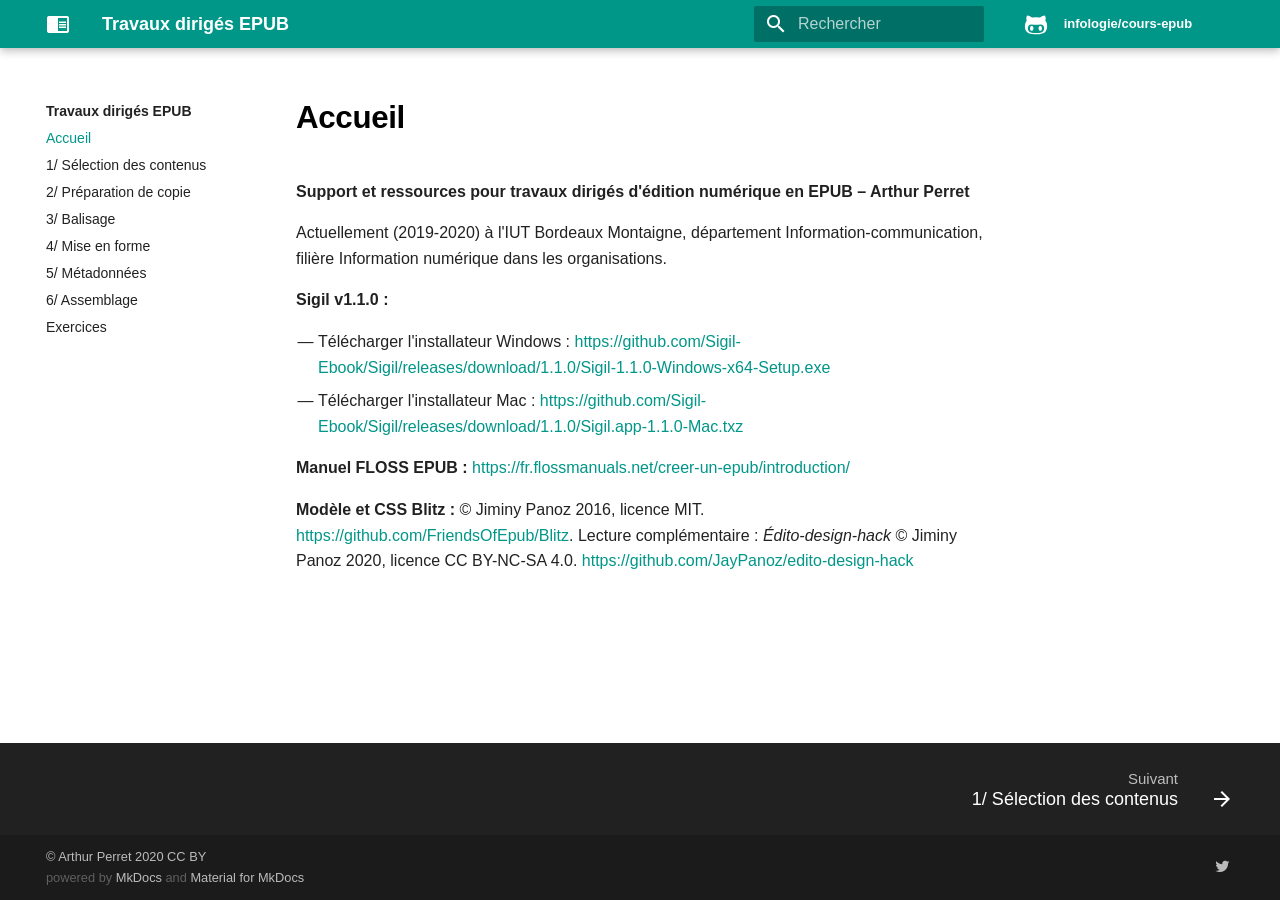
==== commit f6fe7111: "Deployed 1d419c3 with MkDocs version: 1.1" ====
--- a/index.html
+++ b/index.html
@@ -345,12 +345,14 @@
                   <h1>Accueil</h1>
                 
                 <p><strong>Support et ressources pour travaux dirigés d'édition numérique en EPUB – Arthur Perret</strong></p>
-<p>Manuel FLOSS EPUB : <a href="https://fr.flossmanuals.net/creer-un-epub/introduction/">https://fr.flossmanuals.net/creer-un-epub/introduction/</a></p>
-<p>Sigil v1.1.0 :</p>
+<p>Actuellement (2019-2020) à l'IUT Bordeaux Montaigne, département Information-communication, filière Information numérique dans les organisations.</p>
+<p><strong>Sigil v1.1.0 :</strong></p>
 <ul>
-<li>Windows : <a href="https://github.com/Sigil-Ebook/Sigil/releases/download/1.1.0/Sigil-1.1.0-Windows-x64-Setup.exe">https://github.com/Sigil-Ebook/Sigil/releases/download/1.1.0/Sigil-1.1.0-Windows-x64-Setup.exe</a></li>
-<li>Mac : <a href="https://github.com/Sigil-Ebook/Sigil/releases/download/1.1.0/Sigil.app-1.1.0-Mac.txz">https://github.com/Sigil-Ebook/Sigil/releases/download/1.1.0/Sigil.app-1.1.0-Mac.txz</a></li>
+<li>Télécharger l'installateur Windows : <a href="https://github.com/Sigil-Ebook/Sigil/releases/download/1.1.0/Sigil-1.1.0-Windows-x64-Setup.exe">https://github.com/Sigil-Ebook/Sigil/releases/download/1.1.0/Sigil-1.1.0-Windows-x64-Setup.exe</a></li>
+<li>Télécharger l'installateur Mac : <a href="https://github.com/Sigil-Ebook/Sigil/releases/download/1.1.0/Sigil.app-1.1.0-Mac.txz">https://github.com/Sigil-Ebook/Sigil/releases/download/1.1.0/Sigil.app-1.1.0-Mac.txz</a></li>
 </ul>
+<p><strong>Manuel FLOSS EPUB :</strong> <a href="https://fr.flossmanuals.net/creer-un-epub/introduction/">https://fr.flossmanuals.net/creer-un-epub/introduction/</a></p>
+<p><strong>Modèle et CSS Blitz :</strong> © Jiminy Panoz 2016, licence MIT. <a href="https://github.com/FriendsOfEpub/Blitz">https://github.com/FriendsOfEpub/Blitz</a>. Lecture complémentaire : <em>Édito-design-hack</em> © Jiminy Panoz 2020, licence CC BY-NC-SA 4.0. <a href="https://github.com/JayPanoz/edito-design-hack">https://github.com/JayPanoz/edito-design-hack</a></p>
                 
                   
                 
